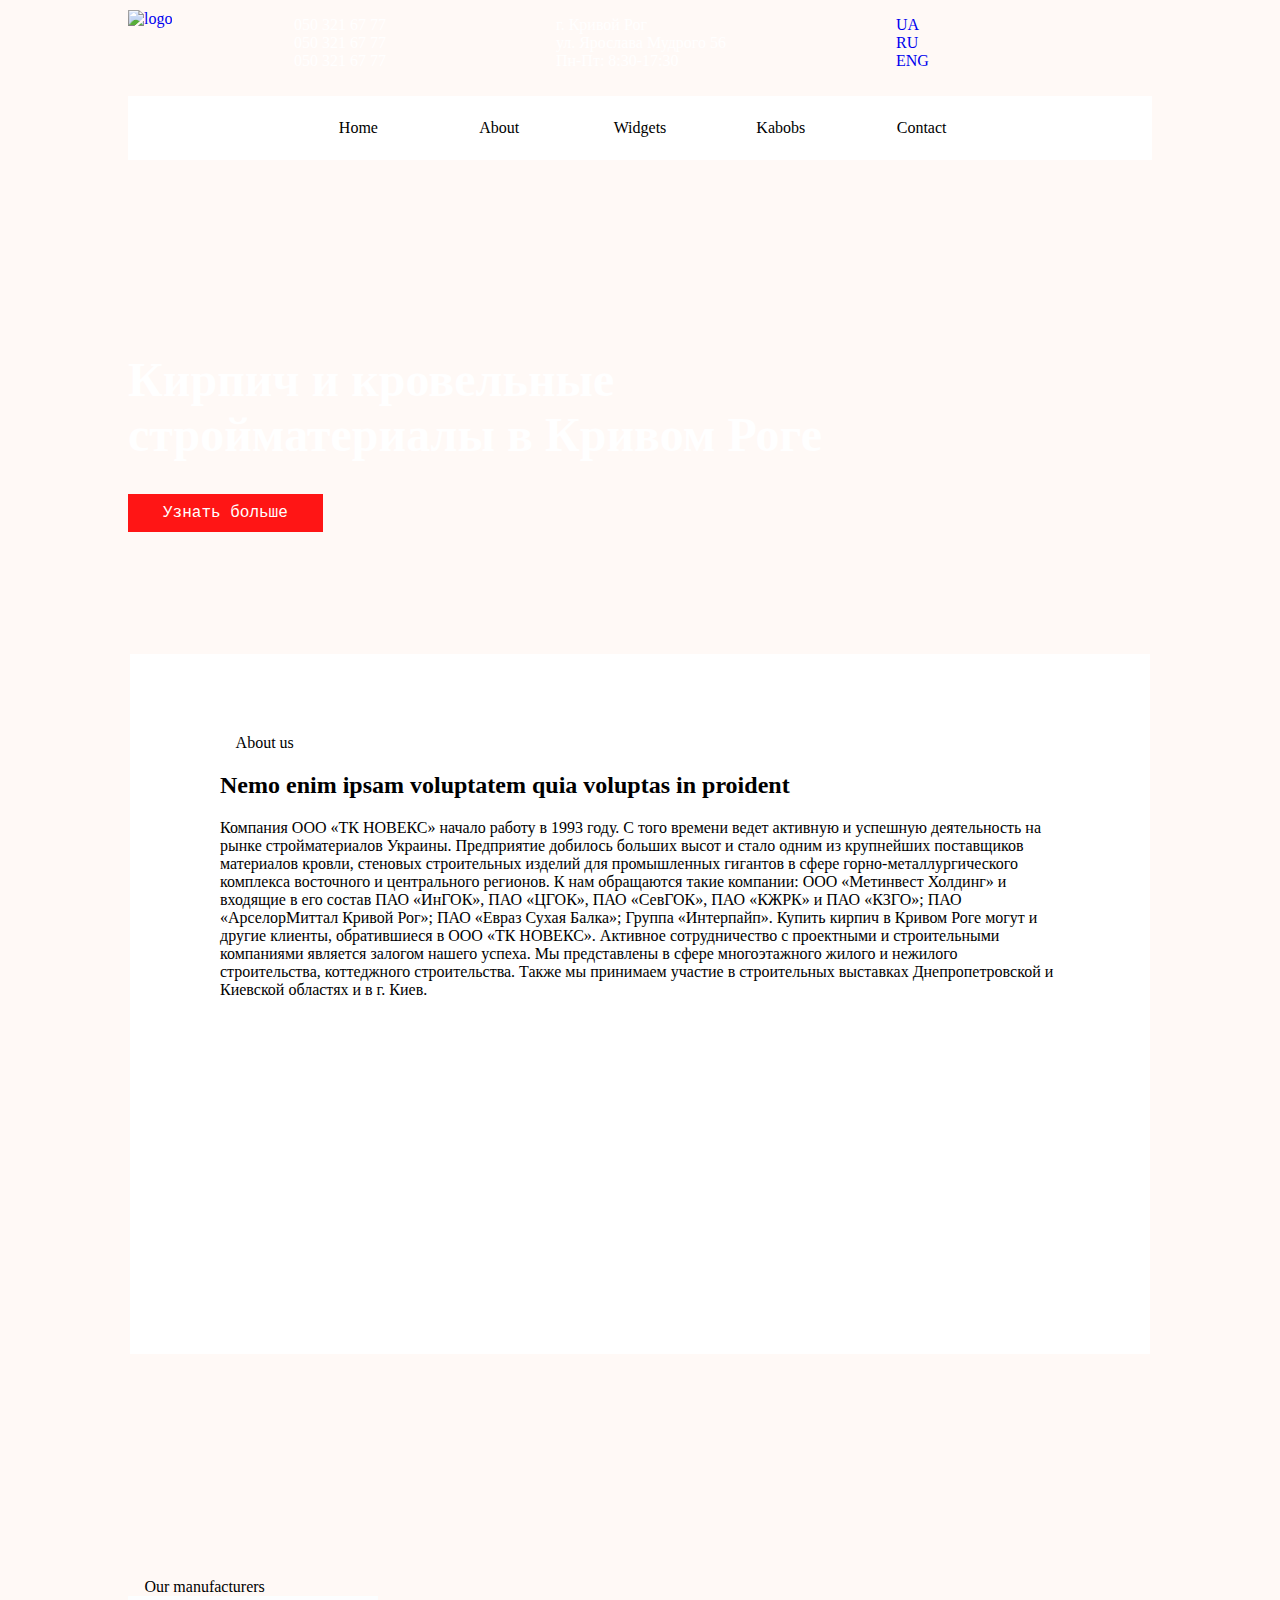
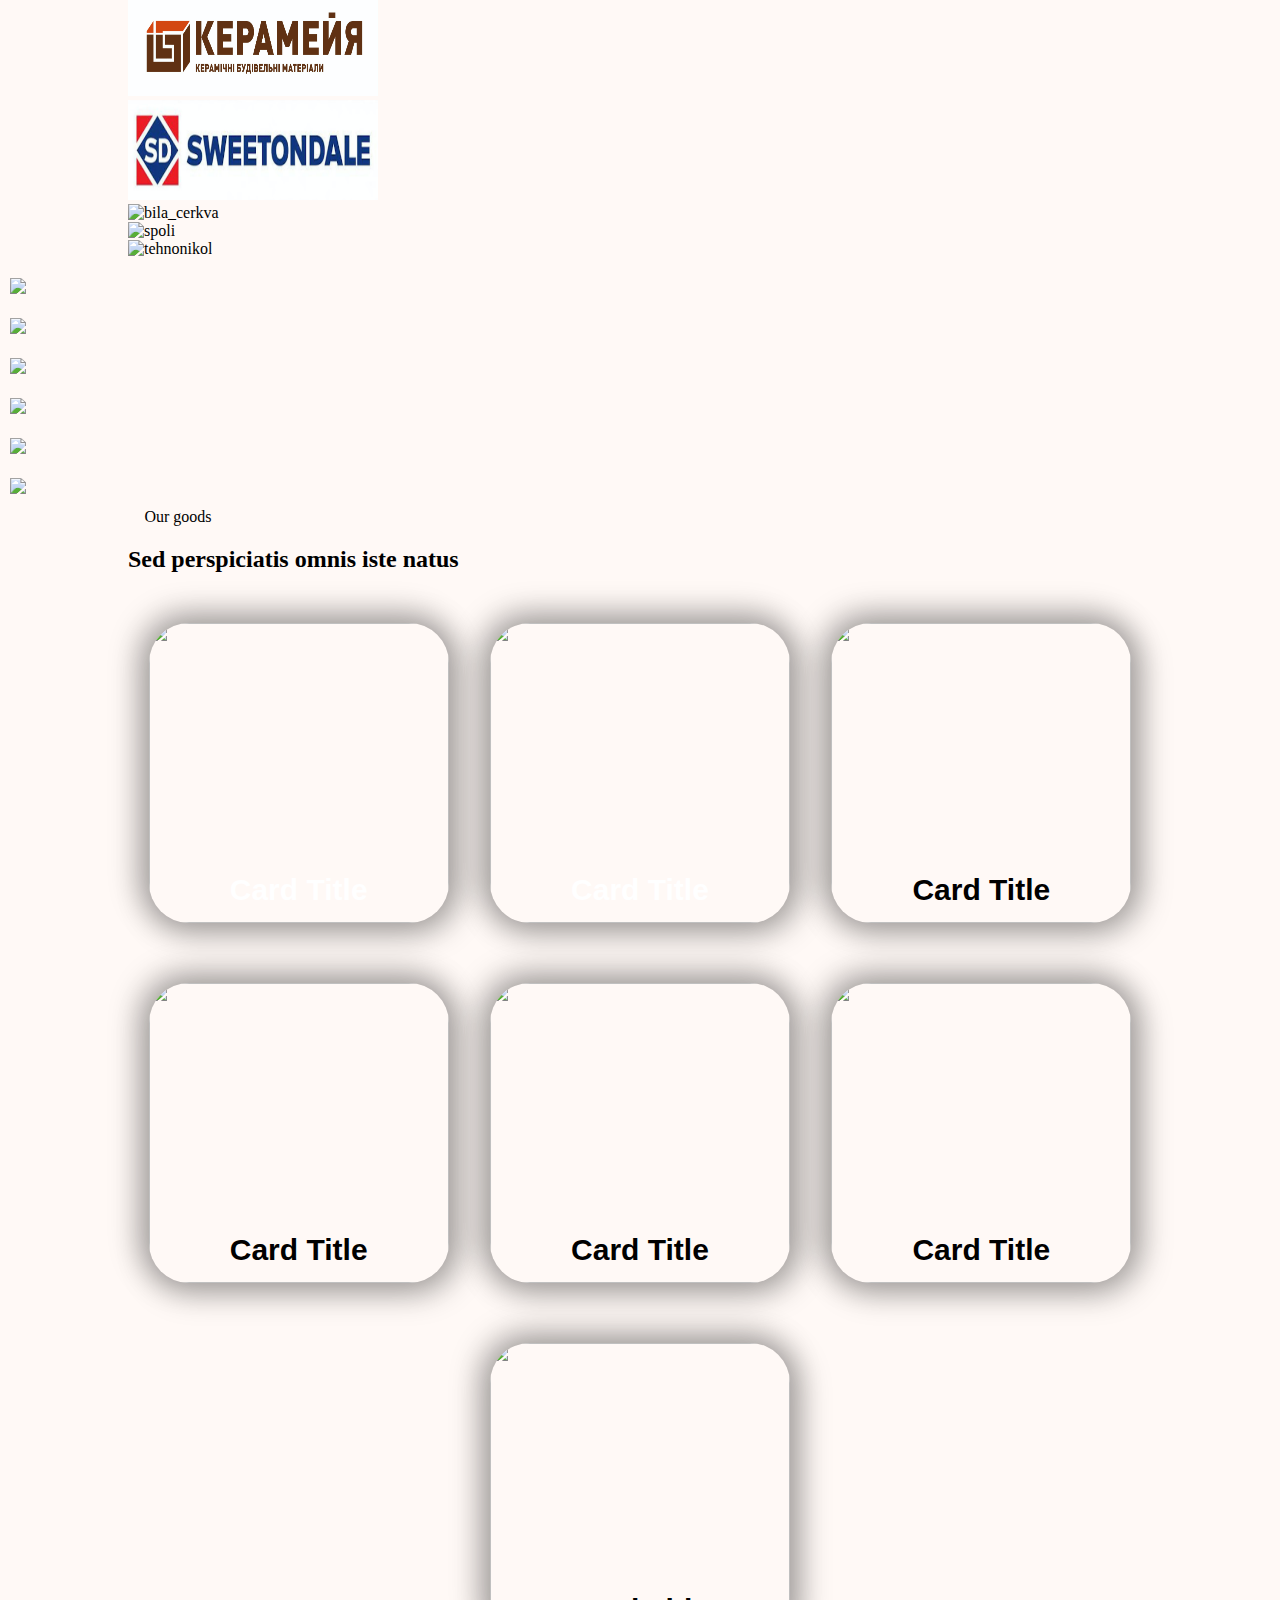
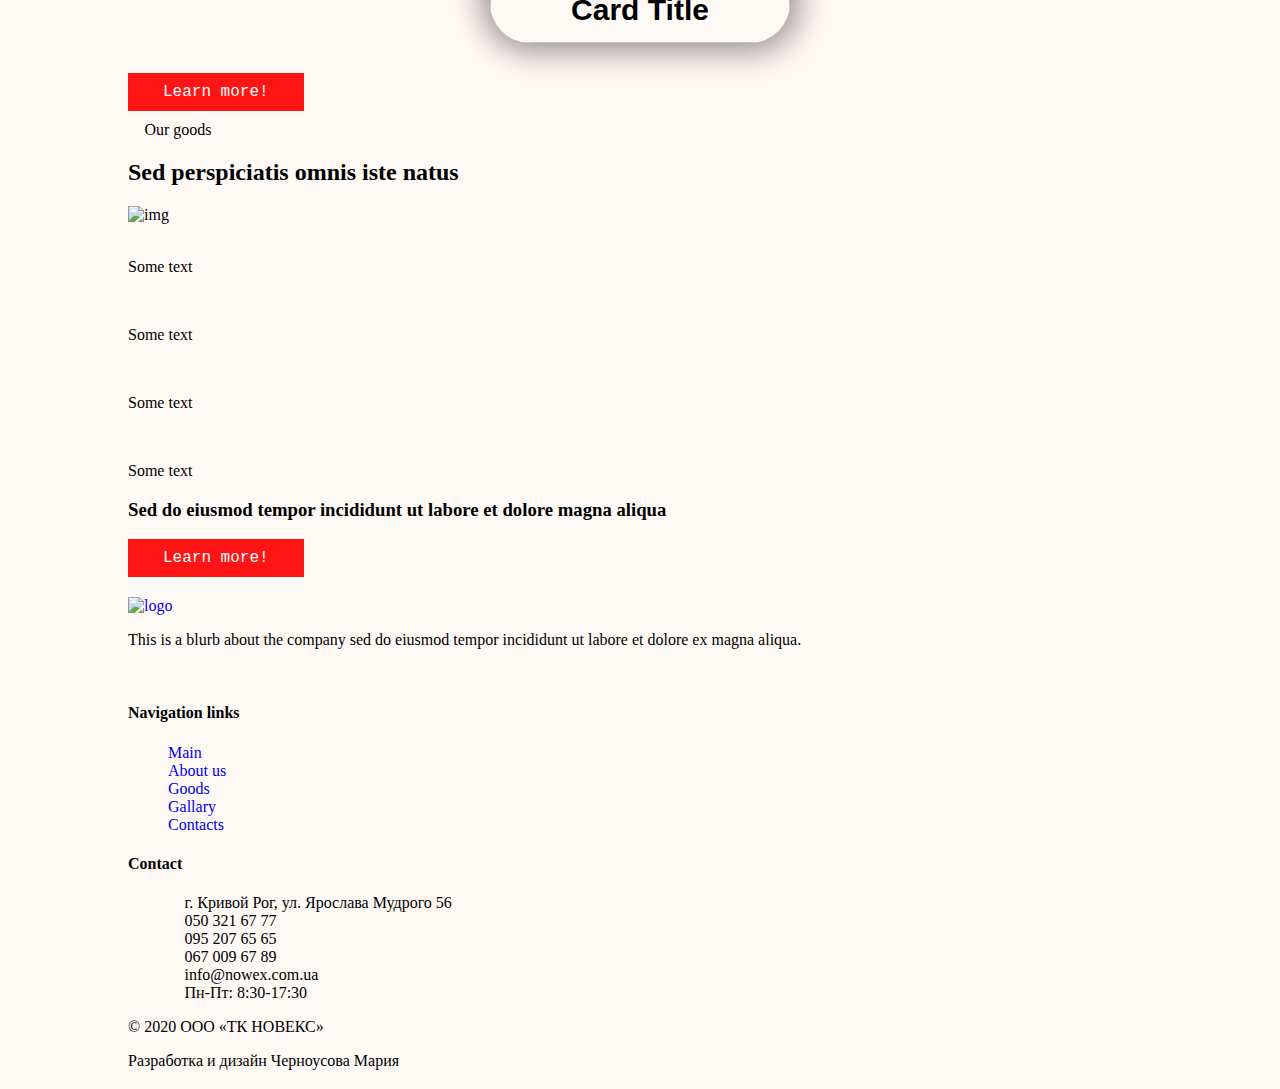
==== index.html @ 95460f2d "All main page HTML with header and about  design" ====
<!DOCTYPE html>
<html lang="ru">
<head>
    <meta charset="UTF-8">
	<meta http-equiv="content-type" content="text/html; charset=utf-8" />
	<meta name="description" content="Купить кирпич в Кривом Роге от строительной компании Новекс. Лучшая цена в городе! Собственное производство кирпича, доставка.☎ (0564)74-03-52, (050)-321-67-77." />
    <meta name="viewport" content="width=device-width, initial-scale=1">
    <link rel="stylesheet" href="./css/styles.css">
    <link rel="stylesheet" type="text/css" href="https://cdnjs.cloudflare.com/ajax/libs/slick-carousel/1.8.1/slick.min.css"/>
  <link rel="stylesheet" type="text/css" href="https://cdnjs.cloudflare.com/ajax/libs/slick-carousel/1.8.1/slick-theme.min.css"/>
    <link rel="stylesheet" href="./css/font-awesome.min.css">
    <title>Кирпич Кривой Рог | Купить кирпич | Новекс</title>

    <link rel="icon" type="image/png" href="favicon.png">
<!-- Google Tag Manager -->
<script>(function(w,d,s,l,i){w[l]=w[l]||[];w[l].push({'gtm.start':
    new Date().getTime(),event:'gtm.js'});var f=d.getElementsByTagName(s)[0],
    j=d.createElement(s),dl=l!='dataLayer'?'&l='+l:'';j.async=true;j.src=
    'https://www.googletagmanager.com/gtm.js?id='+i+dl;f.parentNode.insertBefore(j,f);
    })(window,document,'script','dataLayer','GTM-T4MVM94');</script>
    <!-- End Google Tag Manager -->
</head>
<body>
    <!-- Google Tag Manager (noscript) -->
<noscript><iframe src="https://www.googletagmanager.com/ns.html?id=GTM-T4MVM94"
    height="0" width="0" style="display:none;visibility:hidden"></iframe></noscript>
    <!-- End Google Tag Manager (noscript) -->
    <!-- <header>
        <div class="container">
            <div class="row">
                <div class="col-xs-12 col-sm-4 col-md-5 col-lg-9 logo-wrap">
                    <div class="phones dropdown">
                        <button class="btn btn-secondary dropdown-toggle" type="button" id="dropdownMenuButton" data-toggle="dropdown" aria-haspopup="true" aria-expanded="false">
                            050 321 67 77
                        </button>
                        <div class="dropdown-menu" aria-labelledby="dropdownMenuButton">
                          <a class="dropdown-item" href="#">095 207 65 65</a>
                          <a class="dropdown-item" href="#">067 511 05 11</a>
                        </div>
                    </div>
                </div>
                <div class="col-xs-12 col-sm-8 col-md-7 col-lg-3 heder-right">
                    <div class="languages">
                        <a href="#">UA</a>
                        <a href="#">RU</a>
                        </ul>
                    </div>
                </div>
            </div>
        </div>
    </header>
    <nav class="navbar navbar-expand-lg navbar-light bg-light">
        <a class="navbar-brand" href="#">
            <img src="./images/logo.png" alt="logo" class="mx-5 w-50">
        </a>
        <button class="navbar-toggler" type="button" data-toggle="collapse" data-target="#navbarSupportedContent" aria-controls="navbarSupportedContent" aria-expanded="false" aria-label="Toggle navigation">
          <span class="navbar-toggler-icon"></span>
        </button>
      
        <div class="collapse navbar-collapse" id="navbarSupportedContent">
          <ul class="navbar-nav mr-auto">
            <li class="nav-item">
              <a class="nav-link" href="#">Главная</a>
            </li>
            <li class="nav-item">
              <a class="nav-link" href="#">О нас</a>
            </li>
            <li class="nav-item dropdown">
              <a class="nav-link dropdown-toggle" href="#" id="navbarDropdown" role="button" data-toggle="dropdown" aria-haspopup="true" aria-expanded="false">
                Каталог
              </a>
              <div class="dropdown-menu" aria-labelledby="navbarDropdown">
                <a class="dropdown-item" href="#">Клинкерный кирпич</a>
                <a class="dropdown-item" href="#">Лицевой кирпич</a>
                <a class="dropdown-item" href="#">Клинкерная брусчатка</a>
                <a class="dropdown-item" href="#">Кирпич керамический рядовой</a>
                <a class="dropdown-item" href="#">Керамические блоки</a>
                <a class="dropdown-item" href="#">Рубероид</a>
                <a class="dropdown-item" href="#">Гидроизоляционные материалы</a>
              </div>
            </li>
            <li class="nav-item">
              <a class="nav-link" href="#">Галерея</a>
            </li>
            <li class="nav-item">
                <a class="nav-link" href="#">Контакты</a>
              </li>
          </ul>
          <form class="form-inline my-2 my-lg-0">
            <input class="form-control mr-sm-2 rounded-pill" type="search" placeholder="Search" aria-label="Search">
            <button class="btn btn-outline-success my-2 my-sm-0 rounded-pill" type="submit">Search</button>
          </form>
        </div>
      </nav>
    <section class="slider">
        <div id="carouselExampleCaptions" class="carousel slide" data-ride="carousel">
            <ol class="carousel-indicators">
              <li data-target="#carouselExampleCaptions" data-slide-to="0" class="active"></li>
              <li data-target="#carouselExampleCaptions" data-slide-to="1"></li>
              <li data-target="#carouselExampleCaptions" data-slide-to="2"></li>
            </ol>
            <div class="carousel-inner">
              <div class="carousel-item active">
                <img src="./images/banerr.jpg" class="d-block w-100" alt="...">
                <div class="carousel-caption d-none d-md-block">
                  <h5>First slide label</h5>
                  <p>Nulla vitae elit libero, a pharetra augue mollis interdum.</p>
                </div>
              </div>
              <div class="carousel-item">
                <img src="./images/banerr.jpg" class="d-block w-100" alt="...">
                <div class="carousel-caption d-none d-md-block">
                  <h5>Second slide label</h5>
                  <p>Lorem ipsum dolor sit amet, consectetur adipiscing elit.</p>
                </div>
              </div>
              <div class="carousel-item">
                <img src="./images/banerr.jpg" class="d-block w-100" alt="...">
                <div class="carousel-caption d-none d-md-block">
                  <h5>Third slide label</h5>
                  <p>Praesent commodo cursus magna, vel scelerisque nisl consectetur.</p>
                </div>
              </div>
            </div>
            <a class="carousel-control-prev" href="#carouselExampleCaptions" role="button" data-slide="prev">
              <span class="carousel-control-prev-icon" aria-hidden="true"></span>
              <span class="sr-only">Previous</span>
            </a>
            <a class="carousel-control-next" href="#carouselExampleCaptions" role="button" data-slide="next">
              <span class="carousel-control-next-icon" aria-hidden="true"></span>
              <span class="sr-only">Next</span>
            </a>
          </div>
    </section>
    <section class="goods container">
        <div class="row">
            <div class="col-sm-3 col-xs-4">
                <a href="#">

                </a>
            </div>
            <div class="col-sm-2">
                <img src="./images/goods_bruschatka.png" alt="bruschatka">
            </div>
            <div class="col-sm-2">
                <img src="./images/goods_bruschatka.png" alt="bruschatka">
            </div>
            <div class="col-sm-2">
                <img src="./images/goods_bruschatka.png" alt="bruschatka">
            </div>
        </div>
    </section>
    <section class="info"></section>
    <section class="manufacturers"></section>
    <section class="gallery"></section>
    <section class="video"></section>
    <section class="diploms"></section>
    <footer></footer> -->
    <header>
        <div class="header-content">
            <div class="logo">
                <a href="#">
                    <img src="./images/logo.png" alt="logo">
                </a>
            </div>
            <div class="phones">
                <ul>
                    <li>
                        <i class="fa fa-phone" aria-hidden="true"></i>
                            050 321 67 77
                    </li>
                    <li>
                        <i class="fa fa-phone"></i>
                            050 321 67 77
                    </li>
                    <li>
                        <i class="fa fa-phone"></i>
                            050 321 67 77
                    </li>
                </ul>
            </div>
            <div class="adress">
                <ul>
                    <li>
                        г. Кривой Рог
                    </li>
                    <li>
                        ул. Ярослава Мудрого 56
                    </li>
                    <li>
                        Пн-Пт: 8:30-17:30
                    </li>
                </ul>
            </div>
            <div class="language">
                <ul>
                    <li>
                        <a href="#">UA</a>
                    </li>
                    <li>
                        <a href="#">RU</a>
                    </li>
                    <li>
                        <a href="#">ENG</a>
                    </li>
                </ul>
            </div>
        </div>
        <nav class="menu">
            <ol>
                <li class="menu-item"><a href="#0">Home</a></li>
                <li class="menu-item"><a href="#0">About</a></li>
                <li class="menu-item">
                    <a href="#0">Widgets</a>
                        <ol class="sub-menu">
                          <li class="menu-item"><a href="#0">Big Widgets</a></li>
                          <li class="menu-item"><a href="#0">Bigger Widgets</a></li>
                          <li class="menu-item"><a href="#0">Huge Widgets</a></li>
                        </ol>
                </li>
                <li class="menu-item">
                    <a href="#0">Kabobs</a>
                    <ol class="sub-menu">
                        <li class="menu-item"><a href="#0">Shishkabobs</a></li>
                        <li class="menu-item"><a href="#0">BBQ kabobs</a></li>
                        <li class="menu-item"><a href="#0">Summer kabobs</a></li>
                    </ol>
                </li>
                <li class="menu-item"><a href="#0">Contact</a></li>
            </ol>
        </nav>
        <div class="header-text">
            <h1>Кирпич и кровельные стройматериалы в Кривом Роге</h1>
            <button>Узнать больше</button>
        </div>         
    </header>
    <section class="about">
        <div class="about-block">
            <div class="title-block">
                <i class="fa fa-tag"></i>
                <span>About us</span>
            </div>
            <h2>Nemo enim ipsam voluptatem quia voluptas in proident</h2>
            <p>
                Компания ООО «ТК НОВЕКС» начало работу в 1993 году. С того времени ведет активную и успешную деятельность на рынке стройматериалов Украины. Предприятие добилось больших высот и стало одним из крупнейших поставщиков материалов кровли, стеновых строительных изделий для промышленных гигантов в сфере горно-металлургического комплекса восточного и центрального регионов. К нам обращаются такие компании:

                ООО «Метинвест Холдинг» и входящие в его состав ПАО «ИнГОК», ПАО «ЦГОК», ПАО «СевГОК», ПАО «КЖРК» и ПАО «КЗГО»;
                ПАО «АрселорМиттал Кривой Рог»;
                ПАО «Евраз Сухая Балка»;
                Группа «Интерпайп».
                Купить кирпич в Кривом Роге могут и другие клиенты, обратившиеся в ООО «ТК НОВЕКС». Активное сотрудничество с проектными и строительными компаниями является залогом нашего успеха. Мы представлены в сфере многоэтажного жилого и нежилого строительства, коттеджного строительства. Также мы принимаем участие в строительных выставках Днепропетровской и Киевской областях и в г. Киев.
            </p>
            <iframe width="660" height="415" src="https://www.youtube.com/embed/ZZK3EFtuu78" frameborder="0" allow="accelerometer; autoplay; encrypted-media; gyroscope; picture-in-picture" allowfullscreen></iframe>        
        </div>	
        
    </section>
    <section class="manufacturers">
        <div class="title-block">
            <i class="fa fa-tag"></i>
            <span>Our manufacturers</span>
        </div>
        <!-- <div class="manufacturers-hover">
            <a href="#" class="manufacturers-hover-img">
                <img src="./images/kerameya.png" alt="kerameya">
            </a>
            <a href="#" class="manufacturers-hover-img">
                <img src="./images/sweetondale.jpg" alt="sweetondale">
            </a>
            <a href="#" class="manufacturers-hover-img">
                <img src="./images/ bila_cerkva.jpg" alt="bila_cerkva">
            </a>
            <a href="#" class="manufacturers-hover-img">
                <img src="./images/spoli.jpg" alt="spoli">
            </a>
            <a href="#" class="manufacturers-hover-img">
                <img src="./images/tehnonikol.jpg" alt="tehnonikol">
            </a>
        </div> -->
        <div class="manufacturers-block">
                <div class="manufacturers-img">
                    <img src="./images/kerameya.png" height="100" width="250" alt="kerameya" />
                </div>
                <div class="manufacturers-img">
                    <img src="./images/sweetondale.png" height="100" width="250" alt="sweetondale" />
                </div>
                <div class="manufacturers-img">
                    <img src="./images/bila_cerkva.png" height="100" width="250" alt="bila_cerkva" />
                </div>
                <div class="manufacturers-img">
                    <img src="./images/spoli.png" height="100" width="250" alt="spoli" />
                </div>
                <div class="manufacturers-img">
                    <img src="./images/tehnonikol.png" height="100" width="250" alt="tehnonikol" />
                </div>
        </div>
    </section>
    <section class="gallery">
        <div class="autoplay gallery-height">
            <div><img src="./images/gallery/Barbeque.jpg"></div>
            <div><img src="./images/gallery/Bruschatka.jpg"></div>
            <div><img src="./images/gallery/Bruschatka2.jpg"></div>
            <div><img src="./images/gallery/Bruschatka3.jpg"></div>
            <div><img src="./images/gallery/Bruschatka4.jpg"></div>
            <div><img src="./images/gallery/BruschatkaMix.jpg"></div>
          </div>
    </section>
    <section class="goods">
        <div class="title-block">
            <i class="fa fa-tag"></i>
            <span>Our goods</span>
        </div>
            <h2>Sed perspiciatis omnis iste natus</h2>
        <div class="cards-list">
            <div class="card 1">
                <div class="card_image"> <img src="./images/goods_bruschatka.png" /></div>
                <div class="card_title title-white">
                     <p>Card Title</p>
                </div>
            </div>
            
            <div class="card 2">
                <div class="card_image">
                    <img src="./images/goods_keramobloki.png" />
                </div>
                <div class="card_title title-white">
                    <p>Card Title</p>
                </div>
            </div>
            
            <div class="card 3">
                <div class="card_image">
                    <img src="./images/goods_klink.png" />
                </div>
                <div class="card_title">
                    <p>Card Title</p>
                </div>
            </div>
              
            <div class="card 4">
                <div class="card_image">
                    <img src="./images/goods_lichevoy.png" />
                </div>
                <div class="card_title title-black">
                    <p>Card Title</p>
                </div>
            </div>

            <div class="card 5">
                <div class="card_image">
                    <img src="./images/goods_ruberoid.png" />
                </div>
                <div class="card_title title-black">
                    <p>Card Title</p>
                </div>
            </div>

            <div class="card 6">
                <div class="card_image">
                    <img src="./images/goods_ryadovoy.png" />
                </div>
                <div class="card_title title-black">
                    <p>Card Title</p>
                </div>
            </div>
            
            <div class="card 7">
                <div class="card_image">
                    <img src="./images/goods_materialu.png" />
                </div>
                <div class="card_title title-black">
                    <p>Card Title</p>
                </div>
            </div>

        </div>
        <button type="submit">Learn more!</button>
    </section>
    <section class="advantages">
        <div class="title-block">
            <i class="fa fa-tag"></i>
            <span>Our goods</span>
        </div>
            <h2>Sed perspiciatis omnis iste natus</h2>
            <img src="./images/gallery/DomFlash.jpg" alt="img" class="advantages-title-img">
        <div class="advantages-block">
            <div class="advantages-card">
                <div class="advantages-img">
                    <i class="fa fa-truck"></i>
                </div>
                <div class="advantages-text">
                    <p>Some text</p>
                </div>
            </div>
            <div class="advantages-card">
                <div class="advantages-img">
                    <i class="fa fa-headphones"></i>
                </div>
                <div class="advantages-text">
                    <p>Some text</p>
                </div>
            </div>
            <div class="advantages-card">
                <div class="advantages-img">
                    <i class="fa fa-archive"></i>
                </div>
                <div class="advantages-text">
                    <p>Some text</p>
                </div>
            </div>
            <div class="advantages-card">
                <div class="advantages-img">
                    <i class="fa fa-map-o"></i>
                </div>
                <div class="advantages-text">
                    <p>Some text</p>
                </div>
            </div>
        </div>
    </section>
    <section class="box">
        <div class="box-block">
            <h3>Sed do eiusmod tempor incididunt ut labore et dolore magna aliqua</h3>
            <button>Learn more!</button>
        </div>
    </section>
    <footer>
        <div class="footer-content">
            <div class="logo">
                <a href="#">
                    <img src="./images/logo.png" alt="logo">
                </a>
            </div>
            <div class="footer-information">
                <div class="rights">
                    <p>
                        This is a blurb about the company sed do eiusmod tempor
                        incididunt ut labore et dolore ex magna aliqua. 
                    </p>
                </div>
                <div class="links">
                    <a href="#">
                        <i class="fa fa-instagram"></i>
                    </a>
                    <a href="#">
                        <i class="fa fa-facebook-official"></i>
                    </a>
                    <a href="#">
                        <i class="fa fa-youtube-square"></i>
                    </a>
                </div>
                <div class="navigation">
                    <h4>Navigation links</h4>
                    <ul>
                        <li>
                            <a href="#">Main</a>
                        </li>
                        <li>
                            <a href="#">About us</a>
                        </li>
                        <li>
                            <a href="#">Goods</a>
                        </li>
                        <li>
                            <a href="#">Gallary</a>
                        </li>
                        <li>
                            <a href="#">Contacts</a>
                        </li>
                    </ul>
                </div>
                <div class="contact">
                    <h4>Contact</h4>
                    <ul>
                        <li>
                            <i class="fa fa-map-marker"></i>
                            г. Кривой Рог, ул. Ярослава Мудрого 56
                        </li>
                        <li>
                            <i class="fa fa-phone"></i>
                            050 321 67 77
                        </li>
                        <li>
                            <i class="fa fa-phone"></i>
                            095 207 65 65
                        </li>
                        <li>
                            <i class="fa fa-phone"></i>
                            067 009 67 89
                        </li>
                        <li>
                            <i class="fa fa-envelope"></i>
                            info@nowex.com.ua
                        </li>
                        <li>
                            <i class="fa fa-clock-o"></i>
                            Пн-Пт: 8:30-17:30
                        </li>
                    </ul>
                </div>
            </div>
        </div>
        <div class="authors">
            <div class="copyrights">
                <p>	&copy; 2020 ООО «ТК НОВЕКС»</p>
            </div>
            <div class="developer">
                <p>Разработка и дизайн <span>Черноусова Мария</span></p>
            </div>
        </div>
    </footer>
    <script src="https://cdnjs.cloudflare.com/ajax/libs/jquery/3.2.1/jquery.min.js"></script>
    <script type="text/javascript" src="https://cdnjs.cloudflare.com/ajax/libs/slick-carousel/1.8.1/slick.min.js"></script>
	<script type="text/javascript">
        $('.autoplay').slick({
  slidesToShow: 3,
  slidesToScroll: 1,
  swipe: true,
  autoplay: true,
  autoplaySpeed: 3000,
  centerMode: true,
  variableWidth: true,
  pauseOnFocus: true,
  focusOnSelect: true,
  respondTo: 'window'
});
    </script>
</body>
</html>
---- css/styles.css ----
body{
    padding:0;
    margin: 0;
    background-color: #fff9f6;
}
li{
    list-style: none;
}
.header-content, nav, .header-text, .about-block, .manufacturers, .goods, .advantages, .box, footer{
  padding: 0 10%;
  margin-bottom: 10px;
}
/****************************************************************/
/* Header */
/****************************************************************/
header{
  background-image: url(../images/banerr.jpg);
  background-size: cover;
}
header .header-content{
  display: flex;
  flex-wrap: wrap;
}
.logo{
  padding-top: 10px;
}
.logo img{
  max-width: 300px;
  height: auto;
}
.phones, .adress, .language{
  padding: 0 65px;
  color: #FFF;
}
header .header-text{
  padding-bottom: 15%;
  color: #FFF;
  max-width: 1000px;
  font-size: x-large;
}
button {
  font-family: Hack, monospace;
  background: #ff1515;
  color: #ffffff;
  cursor: pointer;
  font-size: medium;
  padding: 10px 35px;
  border: 0;
  transition: all 0.5s;
  width: auto;
  position: relative;
}
button::after {
  content: "\f105";
  font-family: "FontAwesome";
  font-weight: 400;
  position: absolute;
  left: 85%;
  top: 31%;
  right: 5%;
  bottom: 0;
  opacity: 0;
}
button:hover {
  background: #ff1515;
  transition: all 0.5s;
  box-shadow: 0px 6px 15px #94580980;
  padding: 10px 45px 10px 25px;
}
button:hover::after {
  opacity: 1;
  transition: all 0.5s;
}

/****************************************************************/
/* Navigation */
/****************************************************************/
.menu {
    background: #FFF;
    height: 4rem;
    margin: 0 10%;
    margin-bottom: 15%;
  }
  .menu ol {
    list-style-type: none;
    margin: 0 auto;
    padding: 0;
  }
  .menu > ol {
    max-width: 1000px;
    padding: 0 2rem;
    display: flex;
  }
  .menu > ol > .menu-item {
    flex: 1;
    padding: 0.75rem 0;
  }
  .menu > ol > .menu-item:after {
    content: "";
    position: absolute;
    width: 4px;
    height: 4px;
    border-radius: 50%;
    bottom: 5px;
    left: calc(50% - 2px);
    background: #FECEAB;
    will-change: transform;
    transform: scale(0);
    transition: transform 0.2s ease;
  }
  .menu > ol > .menu-item:hover:after {
    transform: scale(1);
  }
  .menu-item {
    position: relative;
    line-height: 2.5rem;
    text-align: center;
  }
  .menu-item a {
    overflow: hidden;
    white-space: nowrap;
    text-overflow: ellipsis;
    display: block;
    color: #000000;
  }
  .sub-menu .menu-item {
    padding: 0.75rem 0;
    background: #FFF;
    opacity: 0;
    transform-origin: bottom;
    animation: enter 0.2s ease forwards;
  }
  .sub-menu .menu-item:nth-child(1) {
    animation-duration: 0.2s;
    animation-delay: 0s;
  }
  .sub-menu .menu-item:nth-child(2) {
    animation-duration: 0.3s;
    animation-delay: 0.1s;
  }
  .sub-menu .menu-item:nth-child(3) {
    animation-duration: 0.4s;
    animation-delay: 0.2s;
  }
  .sub-menu .menu-item:hover {
    background: #F8B195;
  }
  .sub-menu .menu-item a {
    padding: 0 0.75rem;
  }
  @media screen and (max-width: 600px) {
    .sub-menu .menu-item {
      background: #C06C84;
    }
  }
  @media screen and (max-width: 600px) {
    .menu {
      position: relative;
    }
    .menu:after {
      content: "";
      position: absolute;
      top: calc(50% - 2px);
      right: 1rem;
      width: 30px;
      height: 4px;
      background: #ccc;
      box-shadow: 0 10px #FFF, 0 -10px #FFF;
    }
    .menu > ol {
      display: none;
      background: #ccc;
      flex-direction: column;
      justify-content: center;
      height: 100vh;
      animation: fade 0.2s ease-out;
    }
    .menu > ol > .menu-item {
      flex: 0;
      opacity: 0;
      animation: enter 0.3s ease-out forwards;
    }
    .menu > ol > .menu-item:nth-child(1) {
      animation-delay: 0s;
    }
    .menu > ol > .menu-item:nth-child(2) {
      animation-delay: 0.1s;
    }
    .menu > ol > .menu-item:nth-child(3) {
      animation-delay: 0.2s;
    }
    .menu > ol > .menu-item:nth-child(4) {
      animation-delay: 0.3s;
    }
    .menu > ol > .menu-item:nth-child(5) {
      animation-delay: 0.4s;
    }
    .menu > ol > .menu-item + .menu-item {
      margin-top: 0.75rem;
    }
    .menu > ol > .menu-item:after {
      left: auto;
      right: 1rem;
      bottom: calc(50% - 2px);
    }
    .menu > ol > .menu-item:hover {
      z-index: 1;
    }
    .menu:hover > ol {
      display: flex;
    }
    .menu:hover:after {
      box-shadow: none;
    }
  }
  
  .sub-menu {
    position: absolute;
    width: 100%;
    top: 100%;
    left: 0;
    display: none;
    z-index: 1;
  }
  .menu-item:hover > .sub-menu {
    display: block;
  }
  @media screen and (max-width: 600px) {
    .sub-menu {
      width: 100vw;
      left: -2rem;
      top: 50%;
      transform: translateY(-50%);
    }
  }
  
  html, body {
    font-size: 16px;
    margin: 0;
  }
  
  * {
    box-sizing: border-box;
  }
  *:before, *:after {
    box-sizing: inherit;
  }
  
  a {
    text-decoration: none;
  }
  
  @keyframes enter {
    from {
      opacity: 0;
      transform: scaleY(0.98) translateY(10px);
    }
    to {
      opacity: 1;
      transform: none;
    }
  }
  @keyframes fade {
    from {
      opacity: 0;
    }
    to {
      opacity: 1;
    }
  }
/****************************************************************/
/* About */
/****************************************************************/
.about-block{
  width: 1020px;
  height: 700px;
  display: block;
  background-color: #ffffff;
  margin-left: auto;
  margin-right: auto;
  margin-top: -80px;
  padding: 80px 90px;
  z-index: 2;
}
.about iframe{
  z-index: 1;
  display: block;
  margin-left: auto;
  margin-right: auto;
}
.about-block p{
  padding-bottom: 3em;
}
.about{
  margin-bottom: 14em;
}
/****************************************************************/
/* Manufacturers */
/****************************************************************/

/****************************************************************/
/* Goods cards */
/****************************************************************/
.cards-list {
    z-index: 0;
    width: 100%;
    display: flex;
    justify-content: space-around;
    flex-wrap: wrap;
  }
  
  .card {
    margin: 30px auto;
    width: 300px;
    height: 300px;
    border-radius: 40px;
  box-shadow: 5px 5px 30px 7px rgba(0,0,0,0.25), -5px -5px 30px 7px rgba(0,0,0,0.22);
    cursor: pointer;
    transition: 0.4s;
  }
  
  .card .card_image {
    width: inherit;
    height: inherit;
    border-radius: 40px;
  }
  
  .card .card_image img {
    width: inherit;
    height: inherit;
    border-radius: 40px;
    object-fit: cover;
  }
  
  .card .card_title {
    text-align: center;
    border-radius: 0px 0px 40px 40px;
    font-family: sans-serif;
    font-weight: bold;
    font-size: 30px;
    margin-top: -80px;
    height: 40px;
  }
  
  .card:hover {
    transform: scale(0.9, 0.9);
    box-shadow: 5px 5px 30px 15px rgba(0,0,0,0.25), 
      -5px -5px 30px 15px rgba(0,0,0,0.22);
  }
  
  .title-white {
    color: white;
  }
  
  .title-black {
    color: black;
  }
  
  @media all and (max-width: 500px) {
    .card-list {
      /* On small screens, we are no longer using row direction but column */
      flex-direction: column;
    }
  }
/****************************************************************/
/* Gallary */
/****************************************************************/
.gallery img{
  max-height: 400px;
  padding: 10px;
}
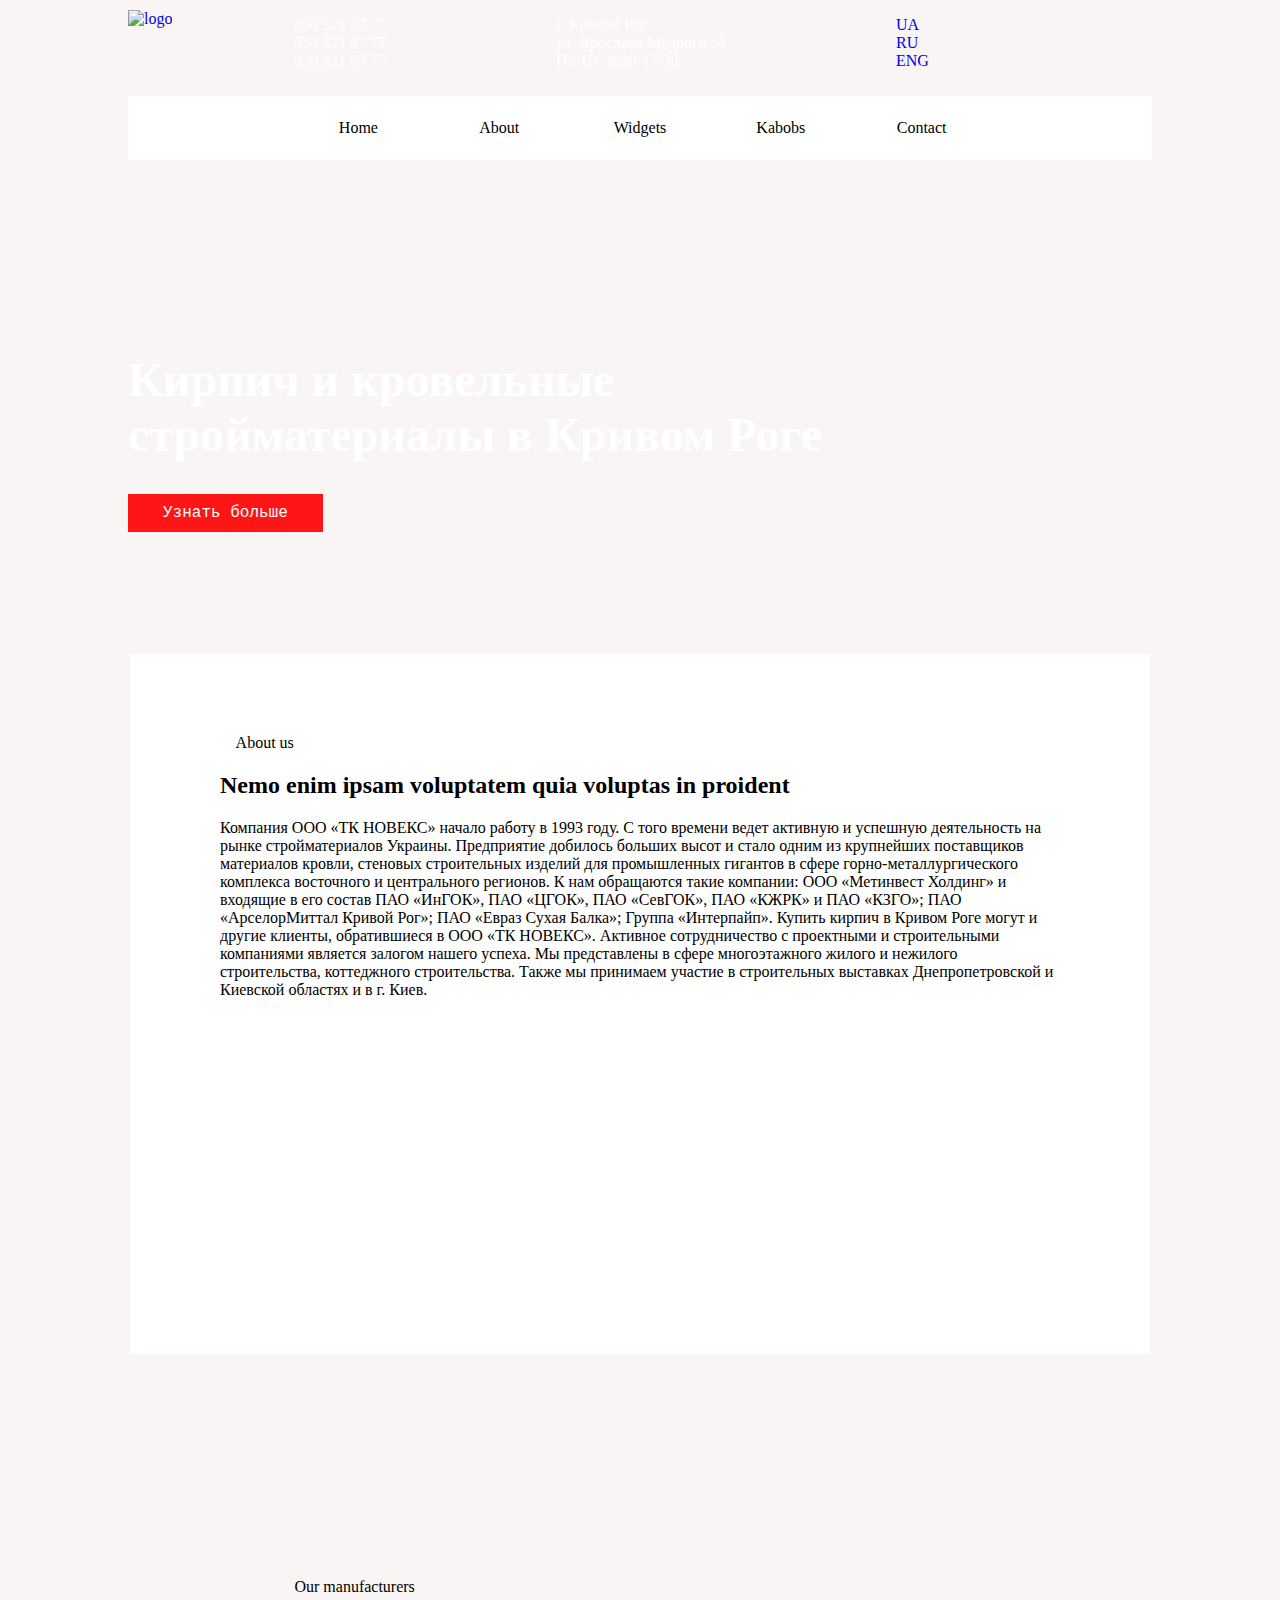
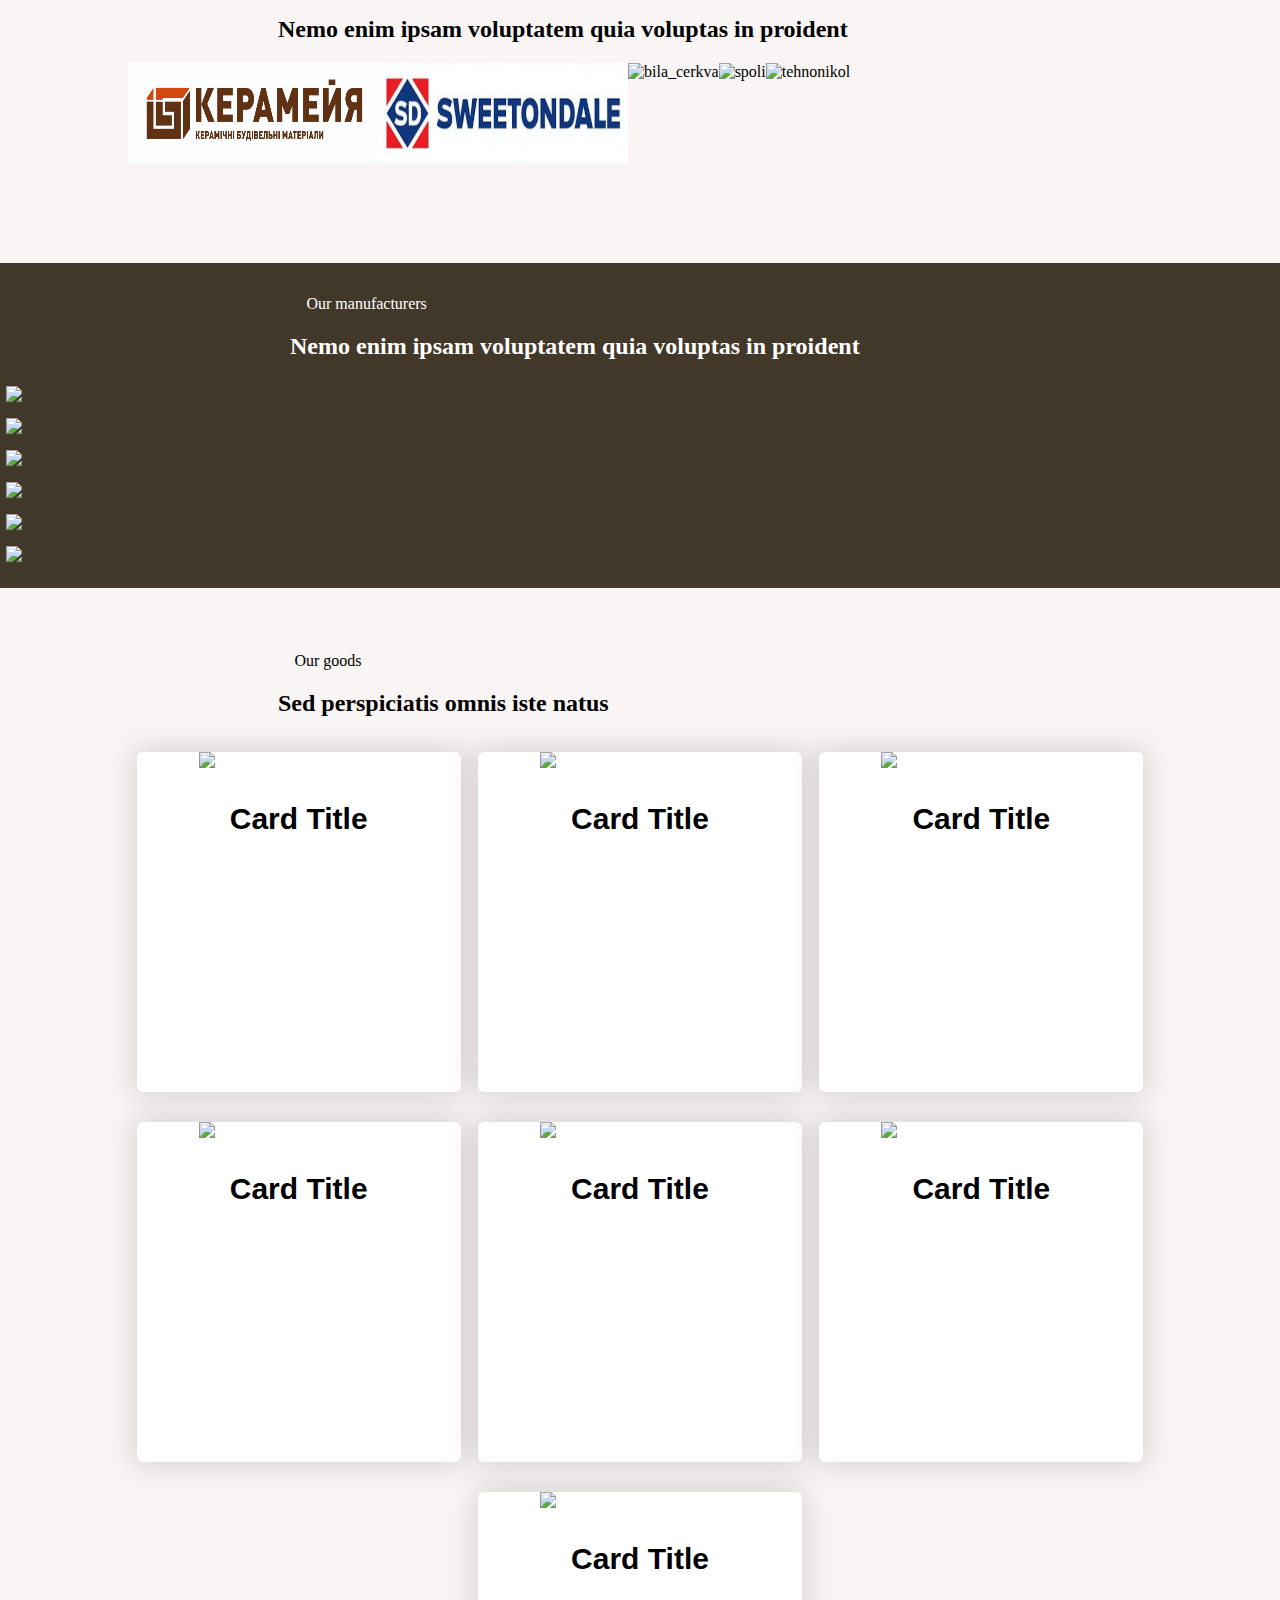
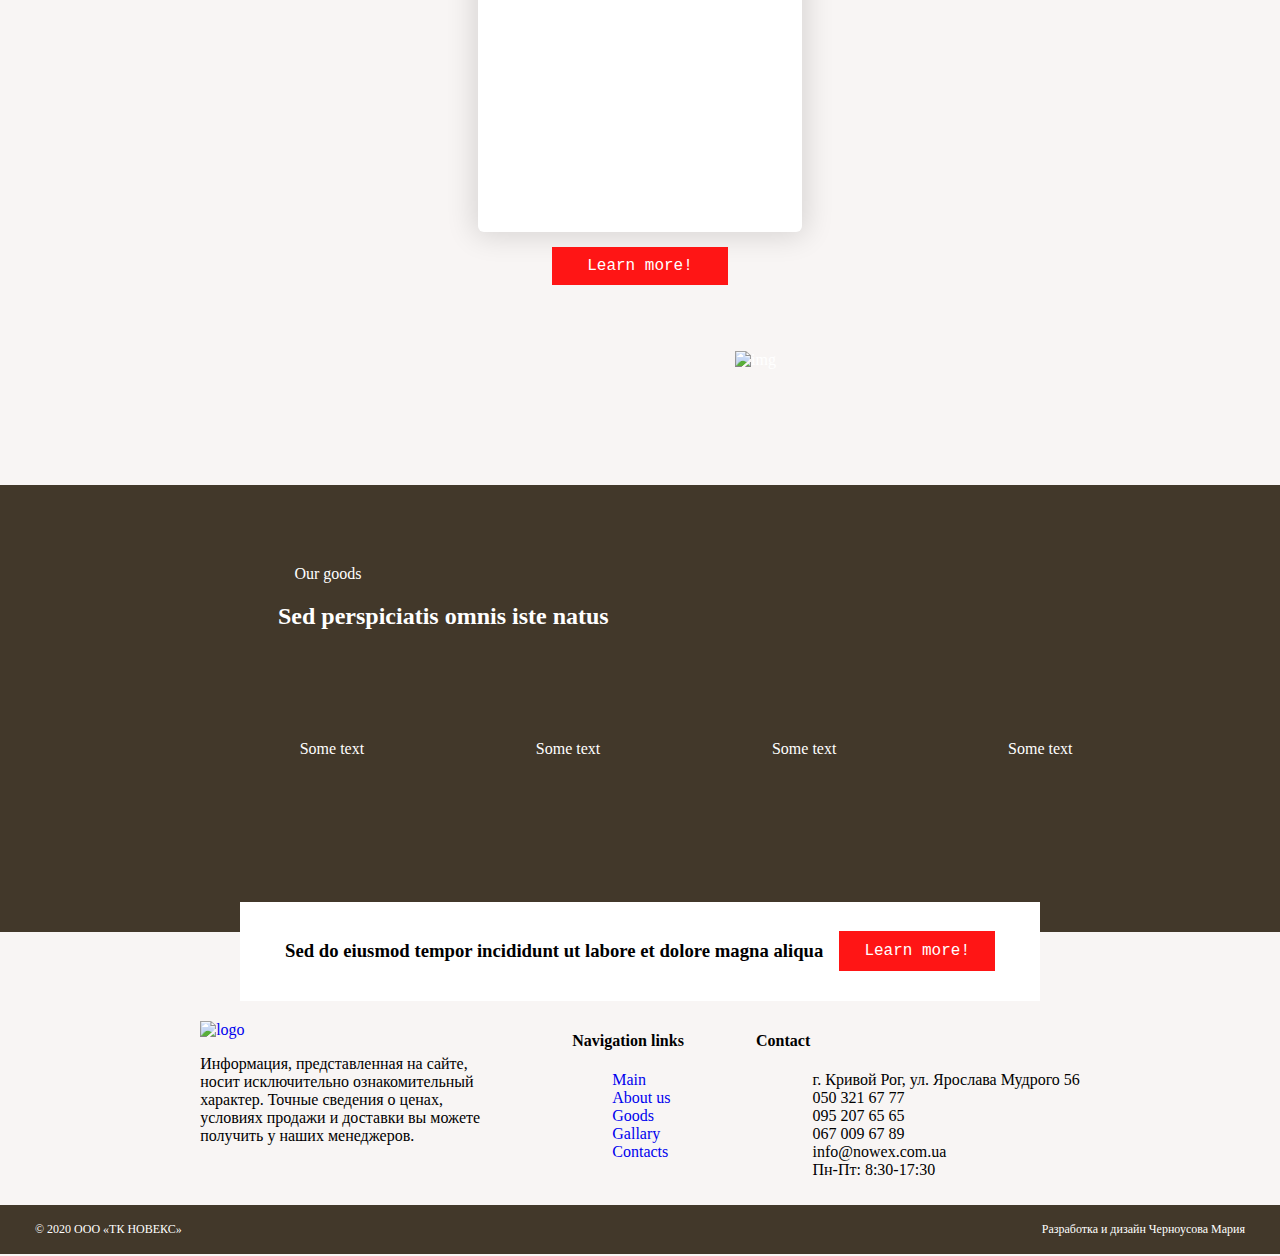
==== commit d8fa765c: "Add all page" ====
--- a/index.html
+++ b/index.html
@@ -259,6 +259,7 @@
             <i class="fa fa-tag"></i>
             <span>Our manufacturers</span>
         </div>
+        <h2>Nemo enim ipsam voluptatem quia voluptas in proident</h2>
         <!-- <div class="manufacturers-hover">
             <a href="#" class="manufacturers-hover-img">
                 <img src="./images/kerameya.png" alt="kerameya">
@@ -295,6 +296,11 @@
         </div>
     </section>
     <section class="gallery">
+        <div class="title-block">
+            <i class="fa fa-tag"></i>
+            <span>Our manufacturers</span>
+        </div>
+        <h2>Nemo enim ipsam voluptatem quia voluptas in proident</h2>
         <div class="autoplay gallery-height">
             <div><img src="./images/gallery/Barbeque.jpg"></div>
             <div><img src="./images/gallery/Bruschatka.jpg"></div>
@@ -313,7 +319,7 @@
         <div class="cards-list">
             <div class="card 1">
                 <div class="card_image"> <img src="./images/goods_bruschatka.png" /></div>
-                <div class="card_title title-white">
+                <div class="card_title">
                      <p>Card Title</p>
                 </div>
             </div>
@@ -322,7 +328,7 @@
                 <div class="card_image">
                     <img src="./images/goods_keramobloki.png" />
                 </div>
-                <div class="card_title title-white">
+                <div class="card_title">
                     <p>Card Title</p>
                 </div>
             </div>
@@ -340,7 +346,7 @@
                 <div class="card_image">
                     <img src="./images/goods_lichevoy.png" />
                 </div>
-                <div class="card_title title-black">
+                <div class="card_title">
                     <p>Card Title</p>
                 </div>
             </div>
@@ -349,7 +355,7 @@
                 <div class="card_image">
                     <img src="./images/goods_ruberoid.png" />
                 </div>
-                <div class="card_title title-black">
+                <div class="card_title">
                     <p>Card Title</p>
                 </div>
             </div>
@@ -358,7 +364,7 @@
                 <div class="card_image">
                     <img src="./images/goods_ryadovoy.png" />
                 </div>
-                <div class="card_title title-black">
+                <div class="card_title">
                     <p>Card Title</p>
                 </div>
             </div>
@@ -367,7 +373,7 @@
                 <div class="card_image">
                     <img src="./images/goods_materialu.png" />
                 </div>
-                <div class="card_title title-black">
+                <div class="card_title">
                     <p>Card Title</p>
                 </div>
             </div>
@@ -376,16 +382,20 @@
         <button type="submit">Learn more!</button>
     </section>
     <section class="advantages">
-        <div class="title-block">
-            <i class="fa fa-tag"></i>
-            <span>Our goods</span>
-        </div>
-            <h2>Sed perspiciatis omnis iste natus</h2>
+        <div class="advantages-header">
+            <div>
+                <div class="title-block">
+                    <i class="fa fa-tag"></i>
+                    <span>Our goods</span>
+                </div>
+                <h2>Sed perspiciatis omnis iste natus</h2>
+            </div>
             <img src="./images/gallery/DomFlash.jpg" alt="img" class="advantages-title-img">
+        </div>
         <div class="advantages-block">
             <div class="advantages-card">
                 <div class="advantages-img">
-                    <i class="fa fa-truck"></i>
+                    <i class="fa fa-truck fa-5x"></i>
                 </div>
                 <div class="advantages-text">
                     <p>Some text</p>
@@ -393,7 +403,7 @@
             </div>
             <div class="advantages-card">
                 <div class="advantages-img">
-                    <i class="fa fa-headphones"></i>
+                    <i class="fa fa-headphones fa-5x"></i>
                 </div>
                 <div class="advantages-text">
                     <p>Some text</p>
@@ -401,7 +411,7 @@
             </div>
             <div class="advantages-card">
                 <div class="advantages-img">
-                    <i class="fa fa-archive"></i>
+                    <i class="fa fa-archive fa-5x"></i>
                 </div>
                 <div class="advantages-text">
                     <p>Some text</p>
@@ -409,7 +419,7 @@
             </div>
             <div class="advantages-card">
                 <div class="advantages-img">
-                    <i class="fa fa-map-o"></i>
+                    <i class="fa fa-map-o fa-5x"></i>
                 </div>
                 <div class="advantages-text">
                     <p>Some text</p>
@@ -425,29 +435,32 @@
     </section>
     <footer>
         <div class="footer-content">
+            <div class="footer-information"></div>
             <div class="logo">
                 <a href="#">
                     <img src="./images/logo.png" alt="logo">
                 </a>
             </div>
-            <div class="footer-information">
+            
                 <div class="rights">
                     <p>
-                        This is a blurb about the company sed do eiusmod tempor
-                        incididunt ut labore et dolore ex magna aliqua. 
+                        Информация, представленная на сайте, носит исключительно 
+                        ознакомительный характер. Точные сведения о ценах, условиях продажи и доставки 
+                        вы можете получить у наших менеджеров.
                     </p>
                 </div>
                 <div class="links">
                     <a href="#">
-                        <i class="fa fa-instagram"></i>
+                        <i class="fa fa-instagram fa-2x"></i>
                     </a>
                     <a href="#">
-                        <i class="fa fa-facebook-official"></i>
+                        <i class="fa fa-facebook-official fa-2x"></i>
                     </a>
                     <a href="#">
-                        <i class="fa fa-youtube-square"></i>
+                        <i class="fa fa-youtube-square fa-2x"></i>
                     </a>
                 </div>
+            </div>
                 <div class="navigation">
                     <h4>Navigation links</h4>
                     <ul>
@@ -497,17 +510,16 @@
                         </li>
                     </ul>
                 </div>
-            </div>
-        </div>
-        <div class="authors">
-            <div class="copyrights">
-                <p>	&copy; 2020 ООО «ТК НОВЕКС»</p>
-            </div>
-            <div class="developer">
-                <p>Разработка и дизайн <span>Черноусова Мария</span></p>
-            </div>
-        </div>
+        </div> 
     </footer>
+    <section class="authors">
+        <div class="copyrights">
+            <p>	&copy; 2020 ООО «ТК НОВЕКС»</p>
+        </div>
+        <div class="developer">
+            <p>Разработка и дизайн <span>Черноусова Мария</span></p>
+        </div>
+    </section>
     <script src="https://cdnjs.cloudflare.com/ajax/libs/jquery/3.2.1/jquery.min.js"></script>
     <script type="text/javascript" src="https://cdnjs.cloudflare.com/ajax/libs/slick-carousel/1.8.1/slick.min.js"></script>
 	<script type="text/javascript">
--- a/css/styles.css
+++ b/css/styles.css
@@ -1,7 +1,10 @@
+*{
+  padding-right: 0;
+}
 body{
     padding:0;
     margin: 0;
-    background-color: #fff9f6;
+    background-color: #f8f5f4;
 }
 li{
     list-style: none;
@@ -10,11 +13,12 @@
   padding: 0 10%;
   margin-bottom: 10px;
 }
+
 /****************************************************************/
 /* Header */
 /****************************************************************/
 header{
-  background-image: url(../images/banerr.jpg);
+  background: url(../images/banerr.jpg) 100% 100% no-repeat;
   background-size: cover;
 }
 header .header-content{
@@ -297,7 +301,32 @@
 /****************************************************************/
 /* Manufacturers */
 /****************************************************************/
-
+.manufacturers-block{
+  display: flex;
+  flex-direction: row;
+  margin-bottom: 6em;
+}
+.manufacturers .title-block,
+.manufacturers h2{
+  padding-left: 150px;
+}
+/****************************************************************/
+/* Gallary */
+/****************************************************************/
+.gallery img{
+  max-height: 400px;
+  padding: 6px;
+}
+.gallery{
+  background-color: #42382a;
+  padding: 2em 0 1em 0;
+  margin-bottom: 4em;
+}
+.gallery .title-block,
+.gallery h2{
+  padding-left: 290px;
+  color: #FFF;
+}
 /****************************************************************/
 /* Goods cards */
 /****************************************************************/
@@ -305,55 +334,58 @@
     z-index: 0;
     width: 100%;
     display: flex;
-    justify-content: space-around;
+    justify-content: space-evenly;
     flex-wrap: wrap;
   }
   
   .card {
-    margin: 30px auto;
-    width: 300px;
-    height: 300px;
-    border-radius: 40px;
-  box-shadow: 5px 5px 30px 7px rgba(0,0,0,0.25), -5px -5px 30px 7px rgba(0,0,0,0.22);
+    margin: 15px auto;
+    width: 324px;
+    height: 340px;
+    border-radius: 6px;
+    box-shadow: 0px 0px 29px 4px rgba(0, 0, 0, 0.137);
     cursor: pointer;
     transition: 0.4s;
+    background-color: #FFF;
   }
   
   .card .card_image {
-    width: inherit;
-    height: inherit;
-    border-radius: 40px;
+    width: 200px;
+    height: auto;
+    display: block;
+    margin-left: auto;
+    margin-right: auto;
   }
   
   .card .card_image img {
     width: inherit;
     height: inherit;
-    border-radius: 40px;
     object-fit: cover;
   }
   
   .card .card_title {
     text-align: center;
-    border-radius: 0px 0px 40px 40px;
     font-family: sans-serif;
     font-weight: bold;
     font-size: 30px;
-    margin-top: -80px;
-    height: 40px;
+    color: #000000;
   }
   
   .card:hover {
-    transform: scale(0.9, 0.9);
-    box-shadow: 5px 5px 30px 15px rgba(0,0,0,0.25), 
-      -5px -5px 30px 15px rgba(0,0,0,0.22);
-  }
-  
-  .title-white {
-    color: white;
-  }
-  
-  .title-black {
-    color: black;
+    transform: scale(1.1, 1.1);
+    box-shadow: 0px 0px 29px 4px rgba(0,0,0,0.25);
+  }
+  
+  .goods .title-block,
+  .goods h2{
+    padding-left: 150px;
+  }
+
+  .goods button{
+    display: block;
+    margin-left: auto;
+    margin-right: auto;
+    margin-bottom: 200px;
   }
   
   @media all and (max-width: 500px) {
@@ -363,9 +395,80 @@
     }
   }
 /****************************************************************/
-/* Gallary */
-/****************************************************************/
-.gallery img{
-  max-height: 400px;
-  padding: 10px;
-}
+/* Advantages */
+/****************************************************************/
+/* .advantages-header{
+  display: flex;
+  flex-direction: row;
+} */
+.advantages{
+  background-color: #42382a;
+  padding-top: 5em;
+  padding-bottom: 8em;
+  color: #FFF;
+}
+.advantages .title-block,
+.advantages h2{
+  padding-left: 150px;
+}
+.advantages-header img{
+  width: 417px;
+  height: auto;
+  margin-top: -298px;
+  float: right;
+}
+.advantages-block{
+  display: flex;
+  flex-direction: row;
+  justify-content: space-evenly;
+  margin-top: 4em;
+}
+.advantages-card{
+  display: flex;
+  flex-direction: row;
+  align-items: center;
+}
+.advantages-card .advantages-img{
+  padding: 15px;
+}
+/****************************************************************/
+/* Box */
+/****************************************************************/
+.box{
+  display: block;
+  margin-left: auto;
+  margin-right: auto;
+  width: 800px;
+  padding: 20px 45px;
+  margin-top: -40px;
+  background-color: #FFF;
+}
+.box-block{
+  display: flex;
+  justify-content: space-between;
+  align-items: center;
+}
+.box-block button{
+  height: 40px;
+  padding: 10px 25px;
+}
+/****************************************************************/
+/* Footer */
+/****************************************************************/
+.authors{
+  background-color: #42382a;
+  color: #FFF;
+  padding: 5px 35px;
+  display: flex;
+  flex-direction: row;
+  justify-content: space-between;
+  font-size: 12px;
+}
+footer{
+  display: flex;
+  flex-direction: row;
+  justify-content: space-evenly;
+}
+.rights{
+  width: 300px;
+}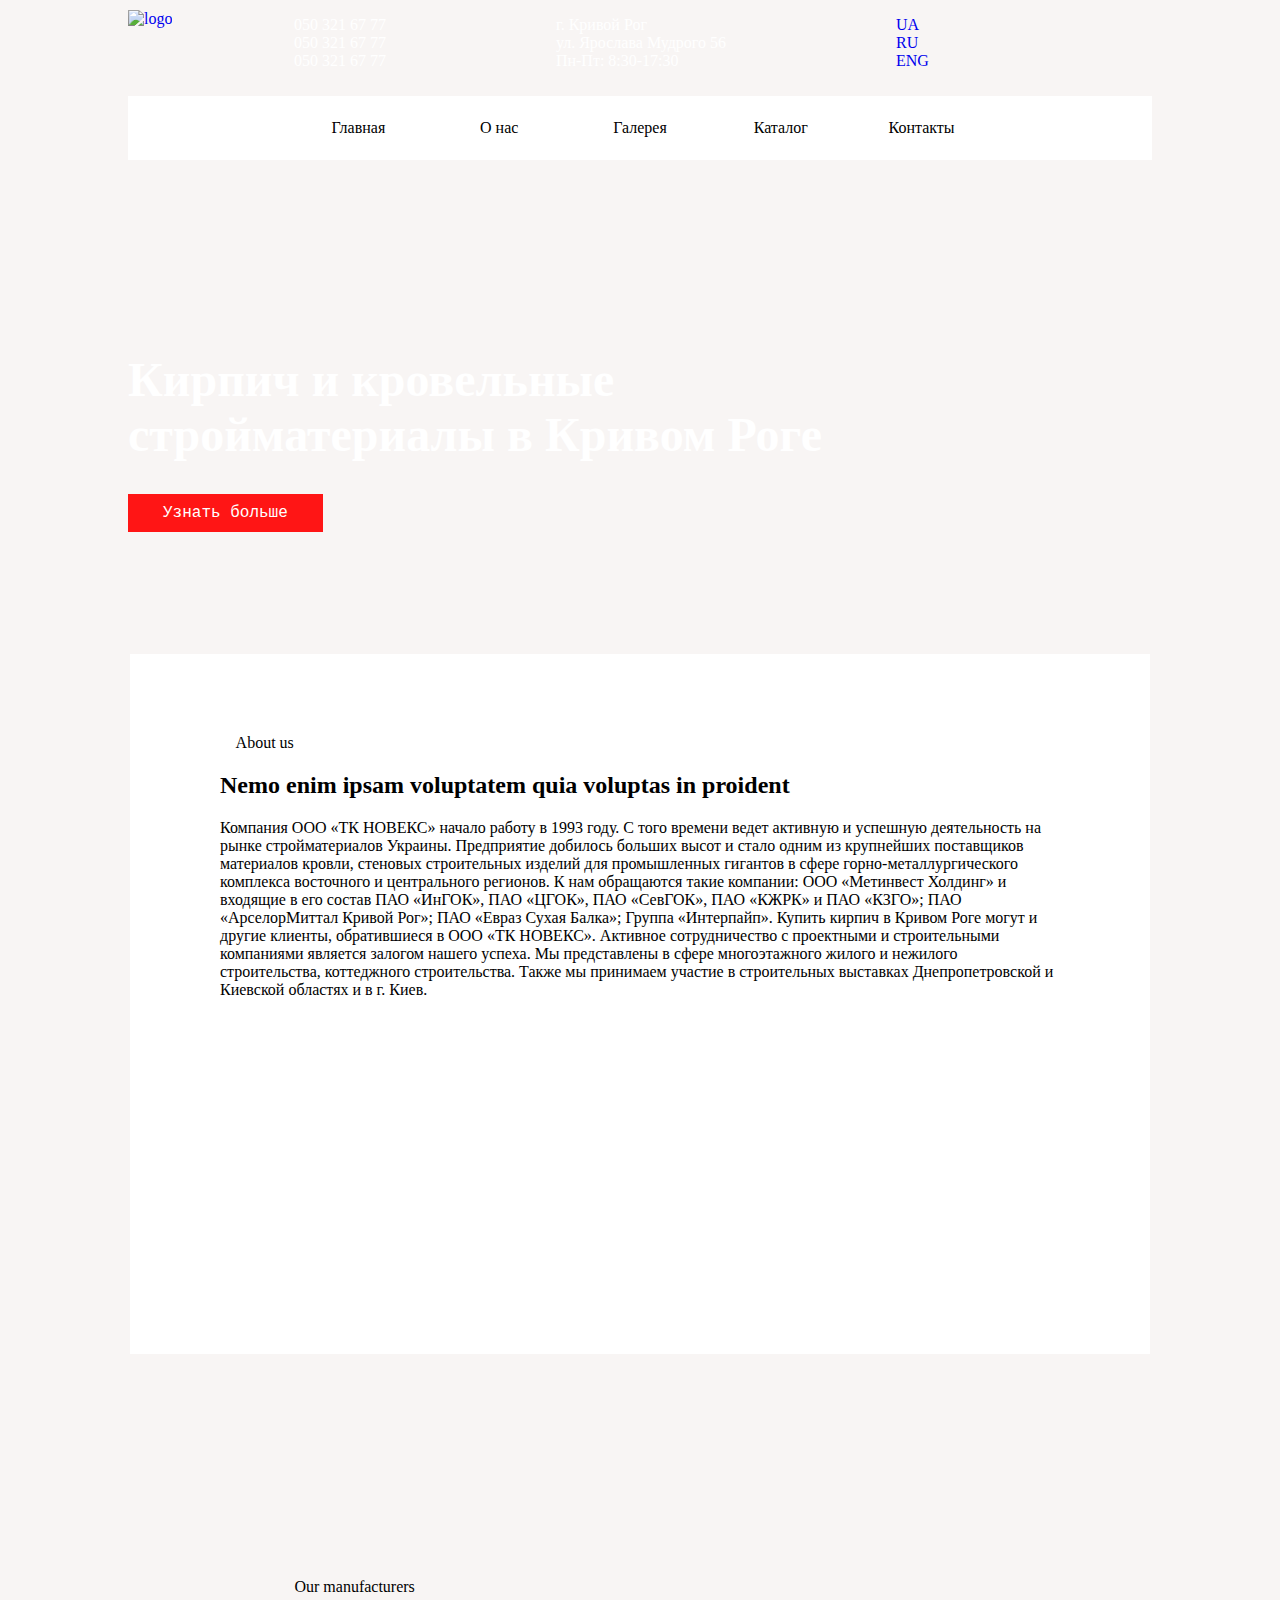
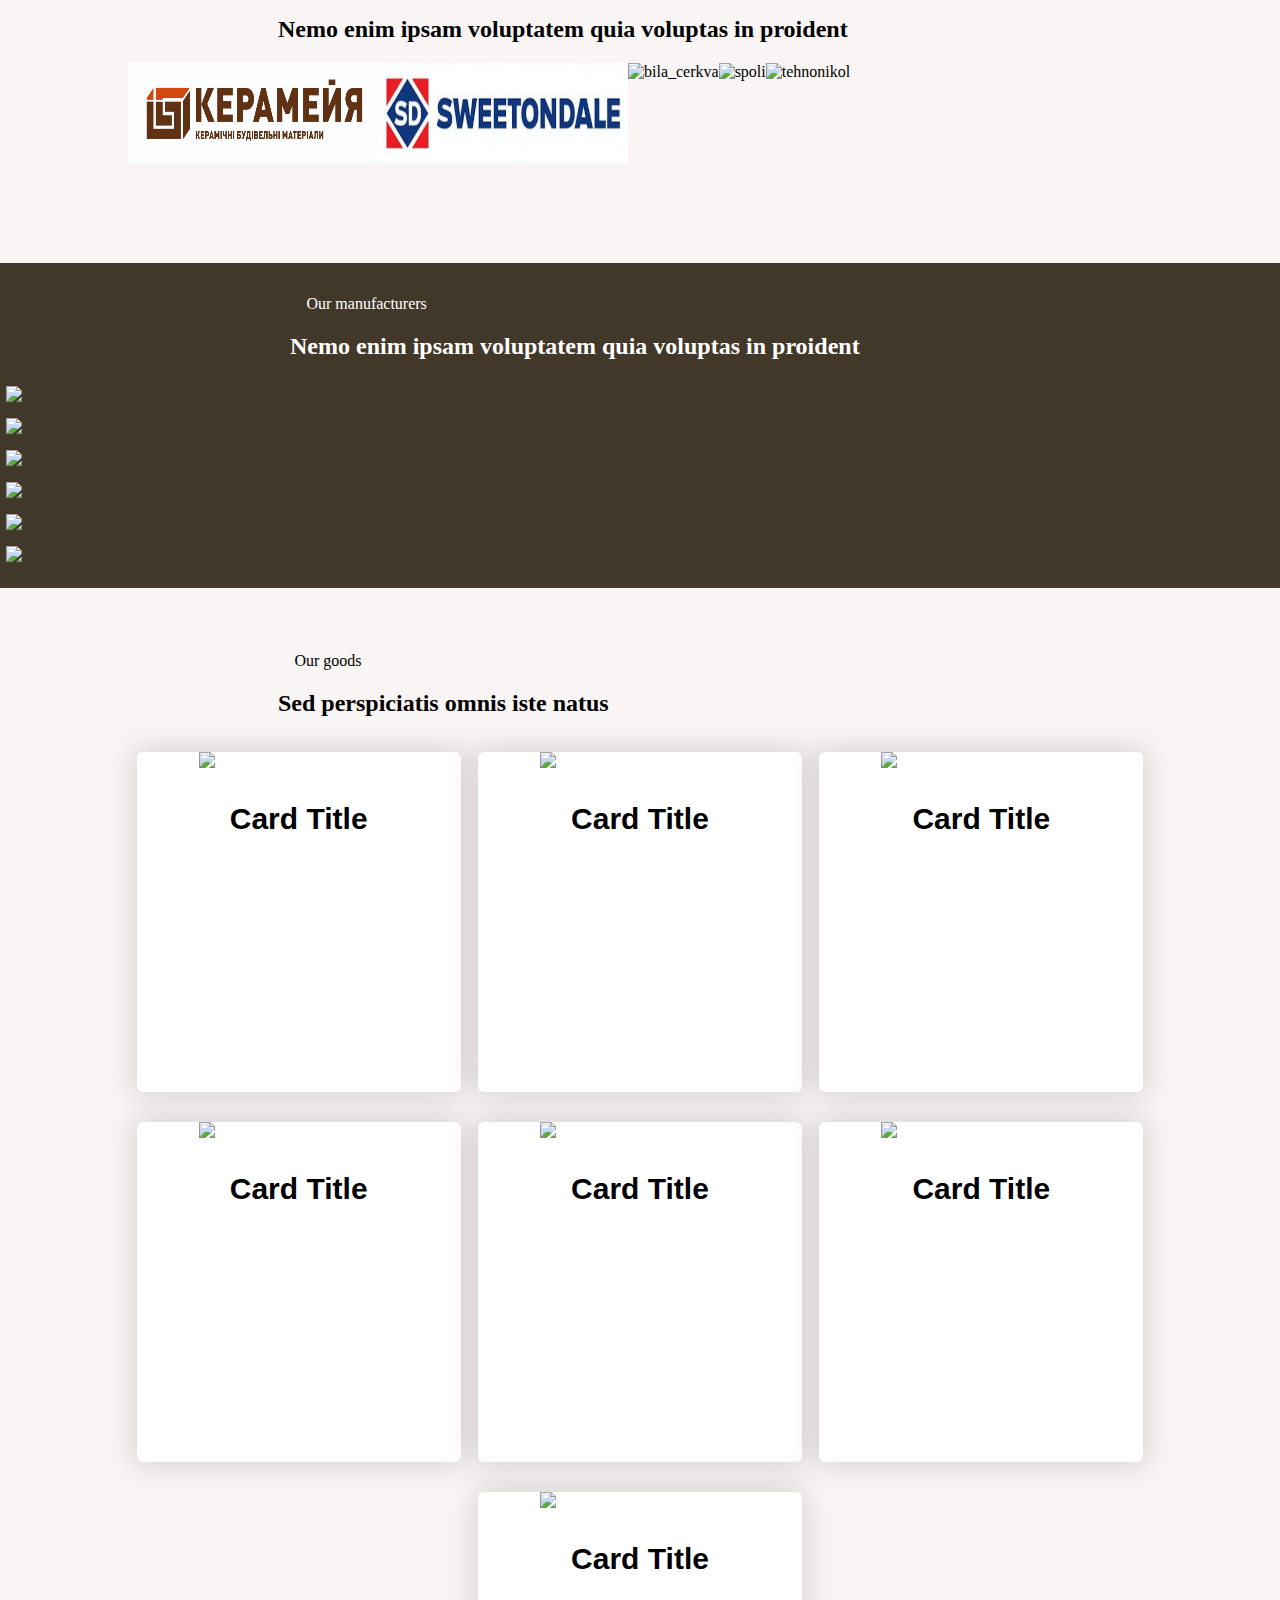
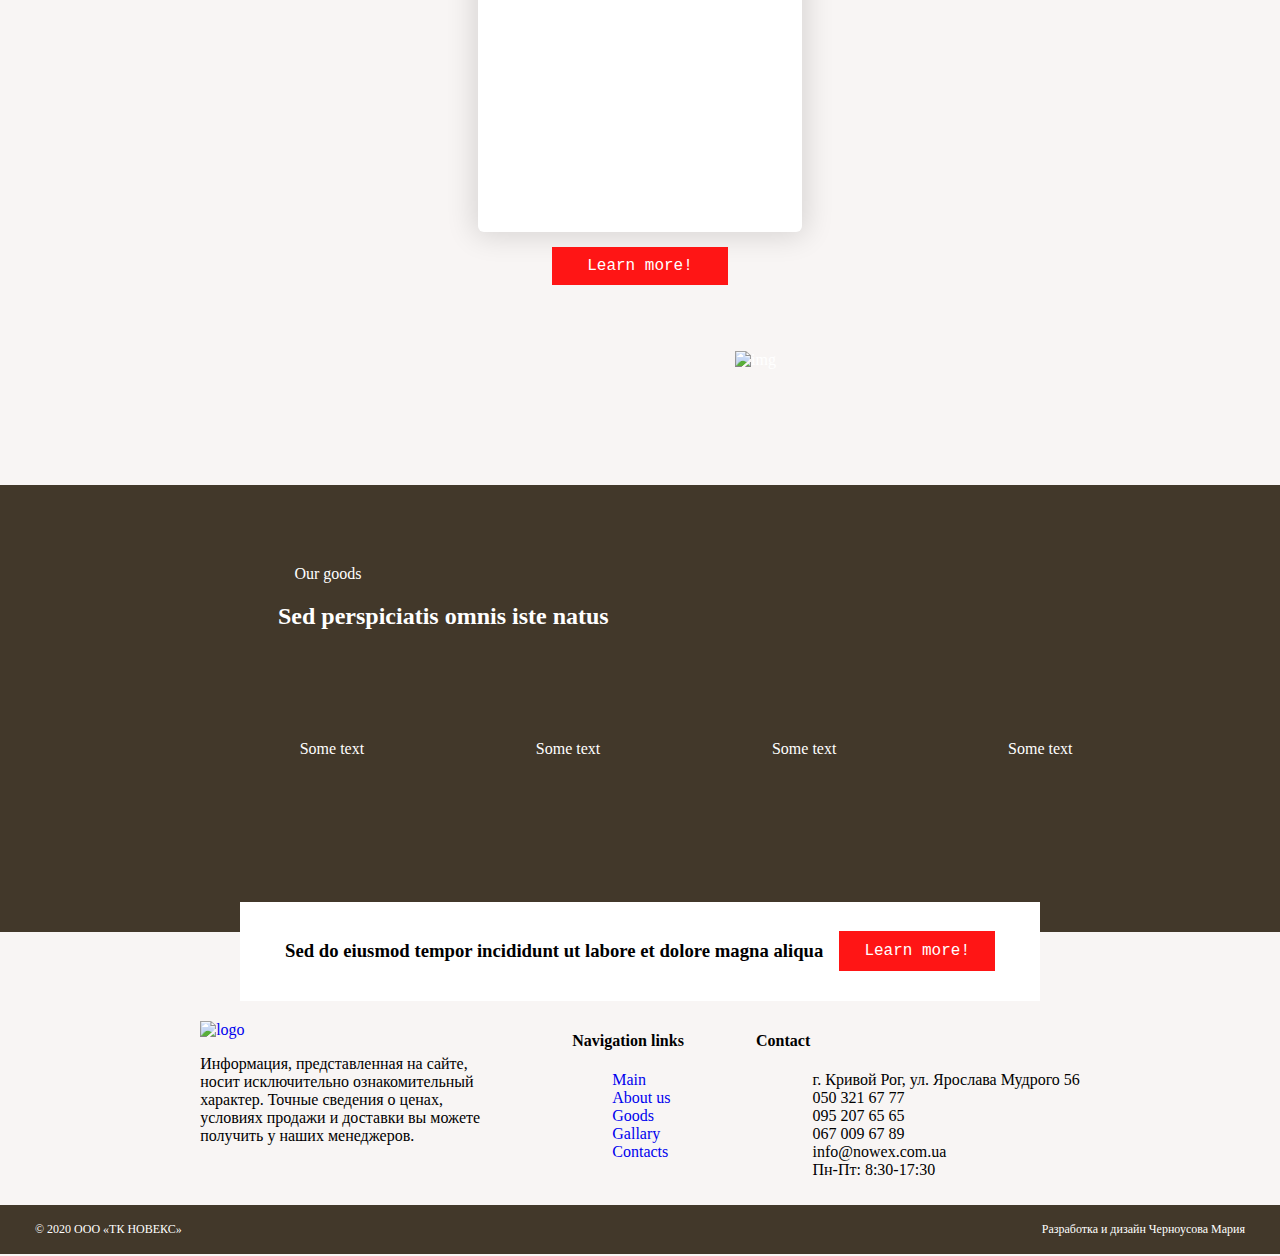
==== commit 3577b1fb: "Add new urls" ====
--- a/index.html
+++ b/index.html
@@ -208,25 +208,29 @@
         </div>
         <nav class="menu">
             <ol>
-                <li class="menu-item"><a href="#0">Home</a></li>
-                <li class="menu-item"><a href="#0">About</a></li>
+                <li class="menu-item"><a href="./index.html">Главная</a></li>
+                <li class="menu-item"><a href="#0">О нас</a></li>
                 <li class="menu-item">
-                    <a href="#0">Widgets</a>
+                    <a href="#0">Галерея</a>
                         <ol class="sub-menu">
-                          <li class="menu-item"><a href="#0">Big Widgets</a></li>
-                          <li class="menu-item"><a href="#0">Bigger Widgets</a></li>
-                          <li class="menu-item"><a href="#0">Huge Widgets</a></li>
+                          <li class="menu-item"><a href="#0">Фото обьктов</a></li>
+                          <li class="menu-item"><a href="#0">Сертификаты</a></li>
+                          <li class="menu-item"><a href="#0">Образцы продукции</a></li>
                         </ol>
                 </li>
                 <li class="menu-item">
-                    <a href="#0">Kabobs</a>
+                    <a href="#0">Каталог</a>
                     <ol class="sub-menu">
-                        <li class="menu-item"><a href="#0">Shishkabobs</a></li>
-                        <li class="menu-item"><a href="#0">BBQ kabobs</a></li>
-                        <li class="menu-item"><a href="#0">Summer kabobs</a></li>
+                        <li class="menu-item"><a href="#0">Клинкерный кирпич</a></li>
+                        <li class="menu-item"><a href="#0">Лицевой кирпич</a></li>
+                        <li class="menu-item"><a href="#0">Клинкерная брусчатка</a></li>
+                        <li class="menu-item"><a href="#0">Кирпич керамический</a></li>
+                        <li class="menu-item"><a href="#0">Поризованные керамические блоки</a></li>
+                        <li class="menu-item"><a href="#0">Рубероид</a></li>
+                        <li class="menu-item"><a href="#0">Гидроизоляционные материалы</a></li>
                     </ol>
                 </li>
-                <li class="menu-item"><a href="#0">Contact</a></li>
+                <li class="menu-item"><a href="./contacts.html">Контакты</a></li>
             </ol>
         </nav>
         <div class="header-text">
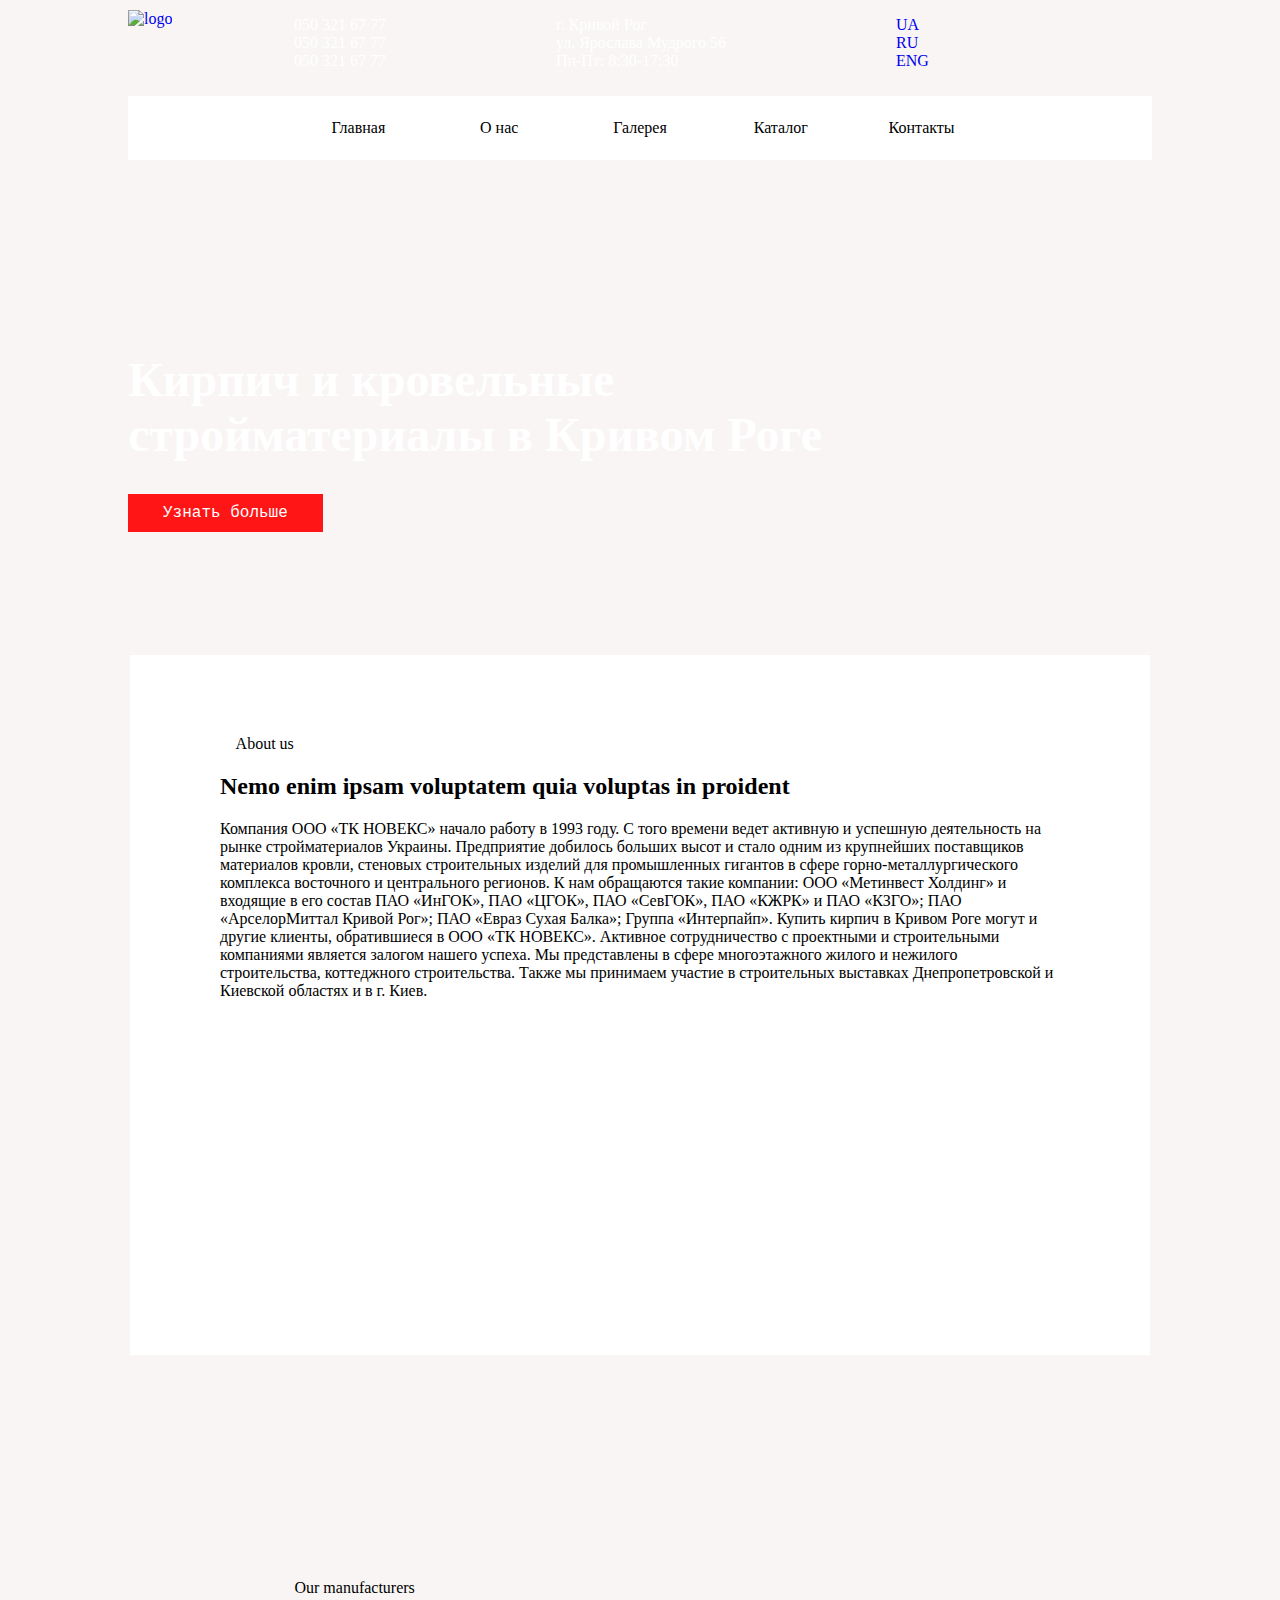
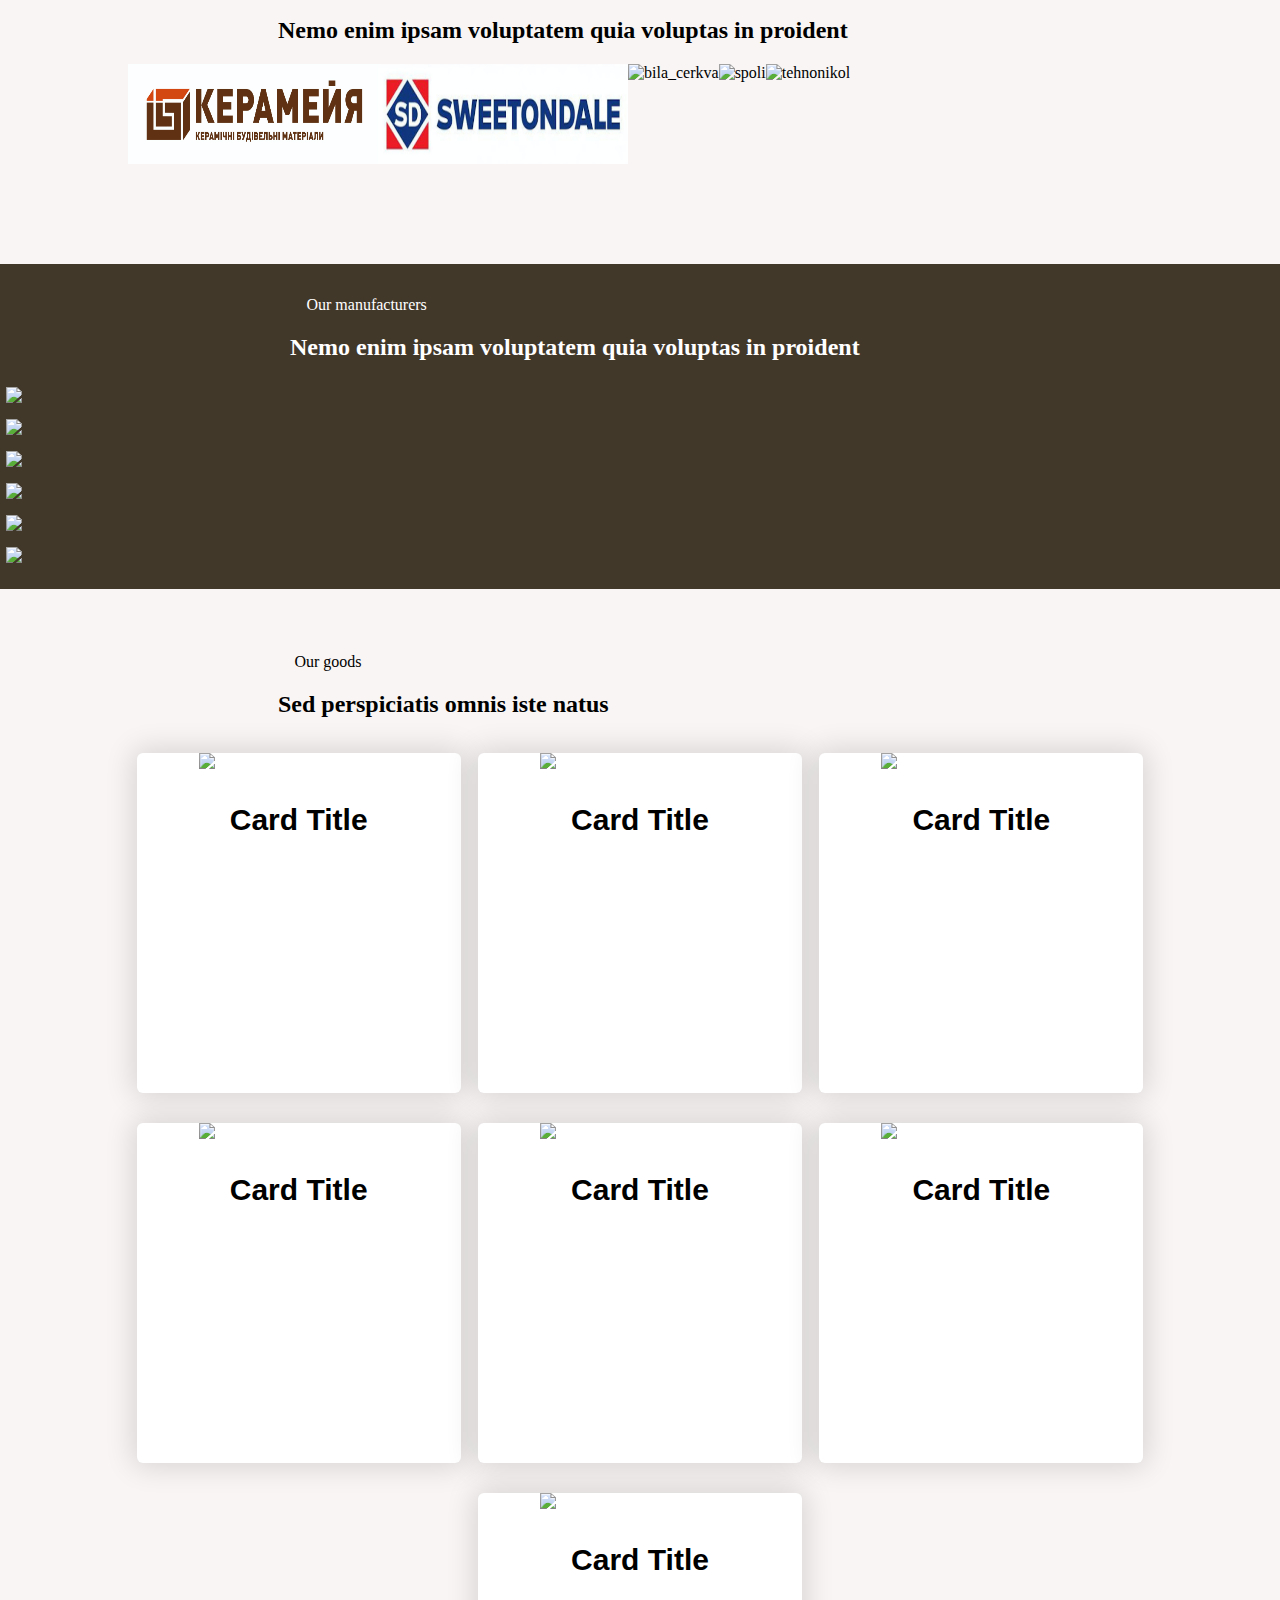
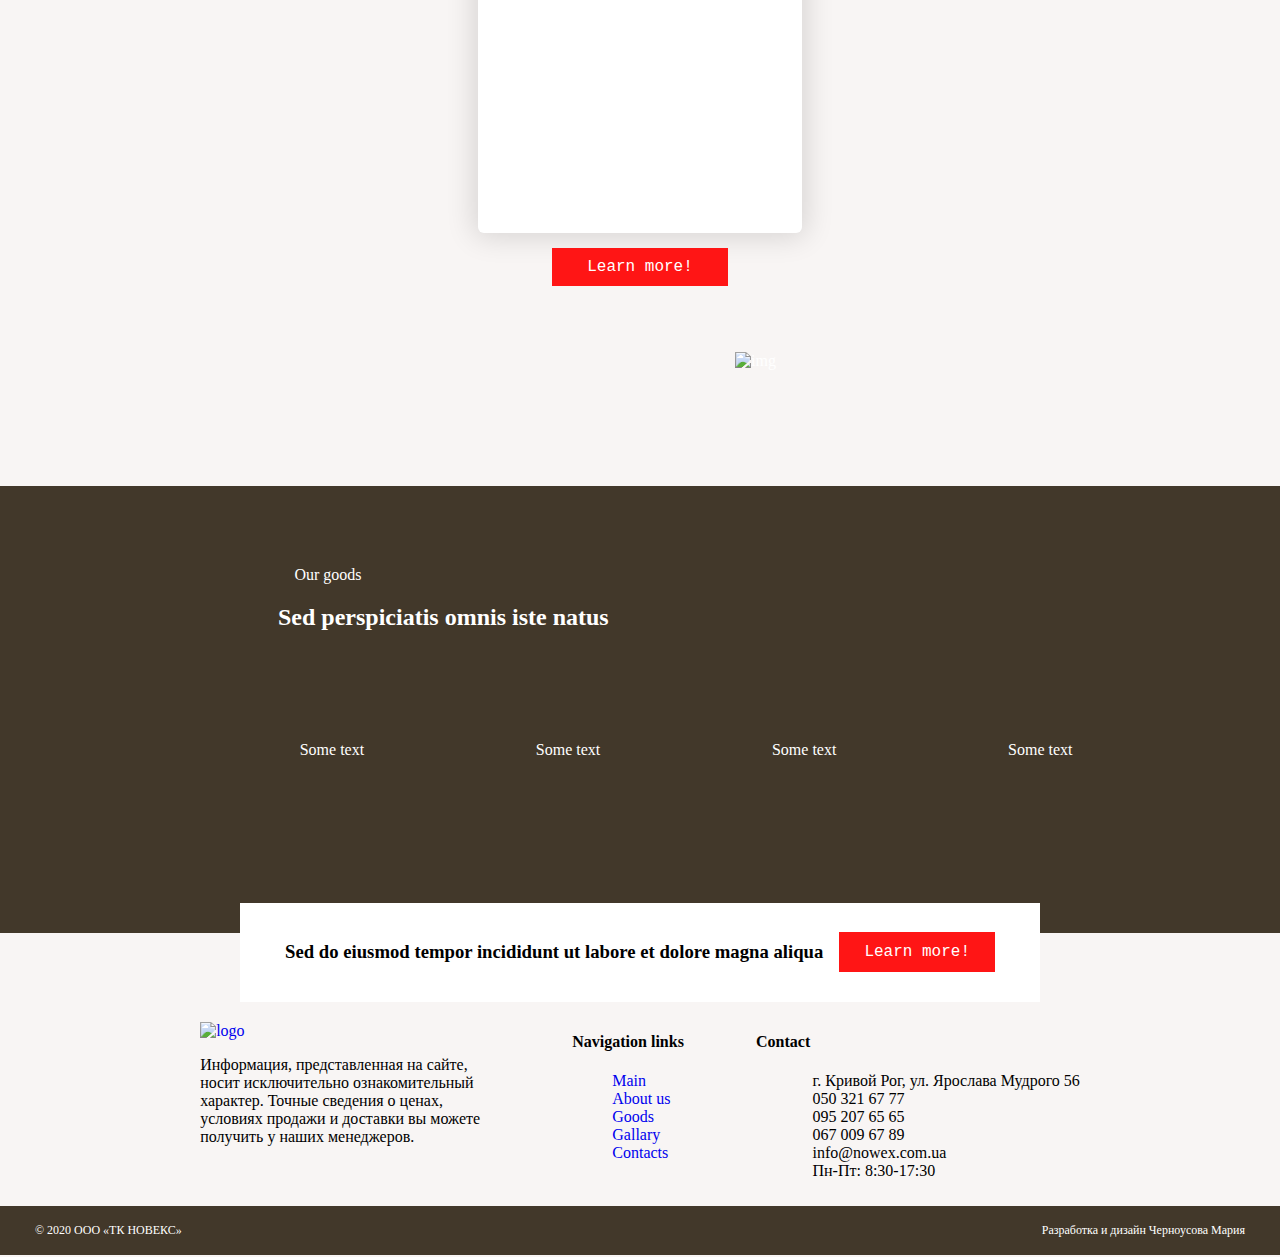
==== commit cb333d25: "Add about, catalog, gallery pages" ====
--- a/index.html
+++ b/index.html
@@ -159,7 +159,7 @@
     <header>
         <div class="header-content">
             <div class="logo">
-                <a href="#">
+                <a href="index.html">
                     <img src="./images/logo.png" alt="logo">
                 </a>
             </div>
@@ -208,18 +208,11 @@
         </div>
         <nav class="menu">
             <ol>
-                <li class="menu-item"><a href="./index.html">Главная</a></li>
-                <li class="menu-item"><a href="#0">О нас</a></li>
+                <li class="menu-item"><a href="index.html">Главная</a></li>
+                <li class="menu-item"><a href="about.html">О нас</a></li>
+                <li class="menu-item"><a href="gallery.html">Галерея</a></li>
                 <li class="menu-item">
-                    <a href="#0">Галерея</a>
-                        <ol class="sub-menu">
-                          <li class="menu-item"><a href="#0">Фото обьктов</a></li>
-                          <li class="menu-item"><a href="#0">Сертификаты</a></li>
-                          <li class="menu-item"><a href="#0">Образцы продукции</a></li>
-                        </ol>
-                </li>
-                <li class="menu-item">
-                    <a href="#0">Каталог</a>
+                    <a href="catalog.html">Каталог</a>
                     <ol class="sub-menu">
                         <li class="menu-item"><a href="#0">Клинкерный кирпич</a></li>
                         <li class="menu-item"><a href="#0">Лицевой кирпич</a></li>
@@ -230,7 +223,7 @@
                         <li class="menu-item"><a href="#0">Гидроизоляционные материалы</a></li>
                     </ol>
                 </li>
-                <li class="menu-item"><a href="./contacts.html">Контакты</a></li>
+                <li class="menu-item"><a href="contacts.html">Контакты</a></li>
             </ol>
         </nav>
         <div class="header-text">
@@ -306,7 +299,7 @@
         </div>
         <h2>Nemo enim ipsam voluptatem quia voluptas in proident</h2>
         <div class="autoplay gallery-height">
-            <div><img src="./images/gallery/Barbeque.jpg"></div>
+            <div><img src="./images/gallery/DomDumar.jpg"></div>
             <div><img src="./images/gallery/Bruschatka.jpg"></div>
             <div><img src="./images/gallery/Bruschatka2.jpg"></div>
             <div><img src="./images/gallery/Bruschatka3.jpg"></div>
--- a/css/styles.css
+++ b/css/styles.css
@@ -1,6 +1,3 @@
-*{
-  padding-right: 0;
-}
 body{
     padding:0;
     margin: 0;
@@ -20,6 +17,7 @@
 header{
   background: url(../images/banerr.jpg) 100% 100% no-repeat;
   background-size: cover;
+  padding-bottom: 1px;
 }
 header .header-content{
   display: flex;
@@ -41,6 +39,7 @@
   color: #FFF;
   max-width: 1000px;
   font-size: x-large;
+  margin-top: 15%;
 }
 button {
   font-family: Hack, monospace;
@@ -83,7 +82,7 @@
     background: #FFF;
     height: 4rem;
     margin: 0 10%;
-    margin-bottom: 15%;
+    margin-bottom: 2%;
   }
   .menu ol {
     list-style-type: none;
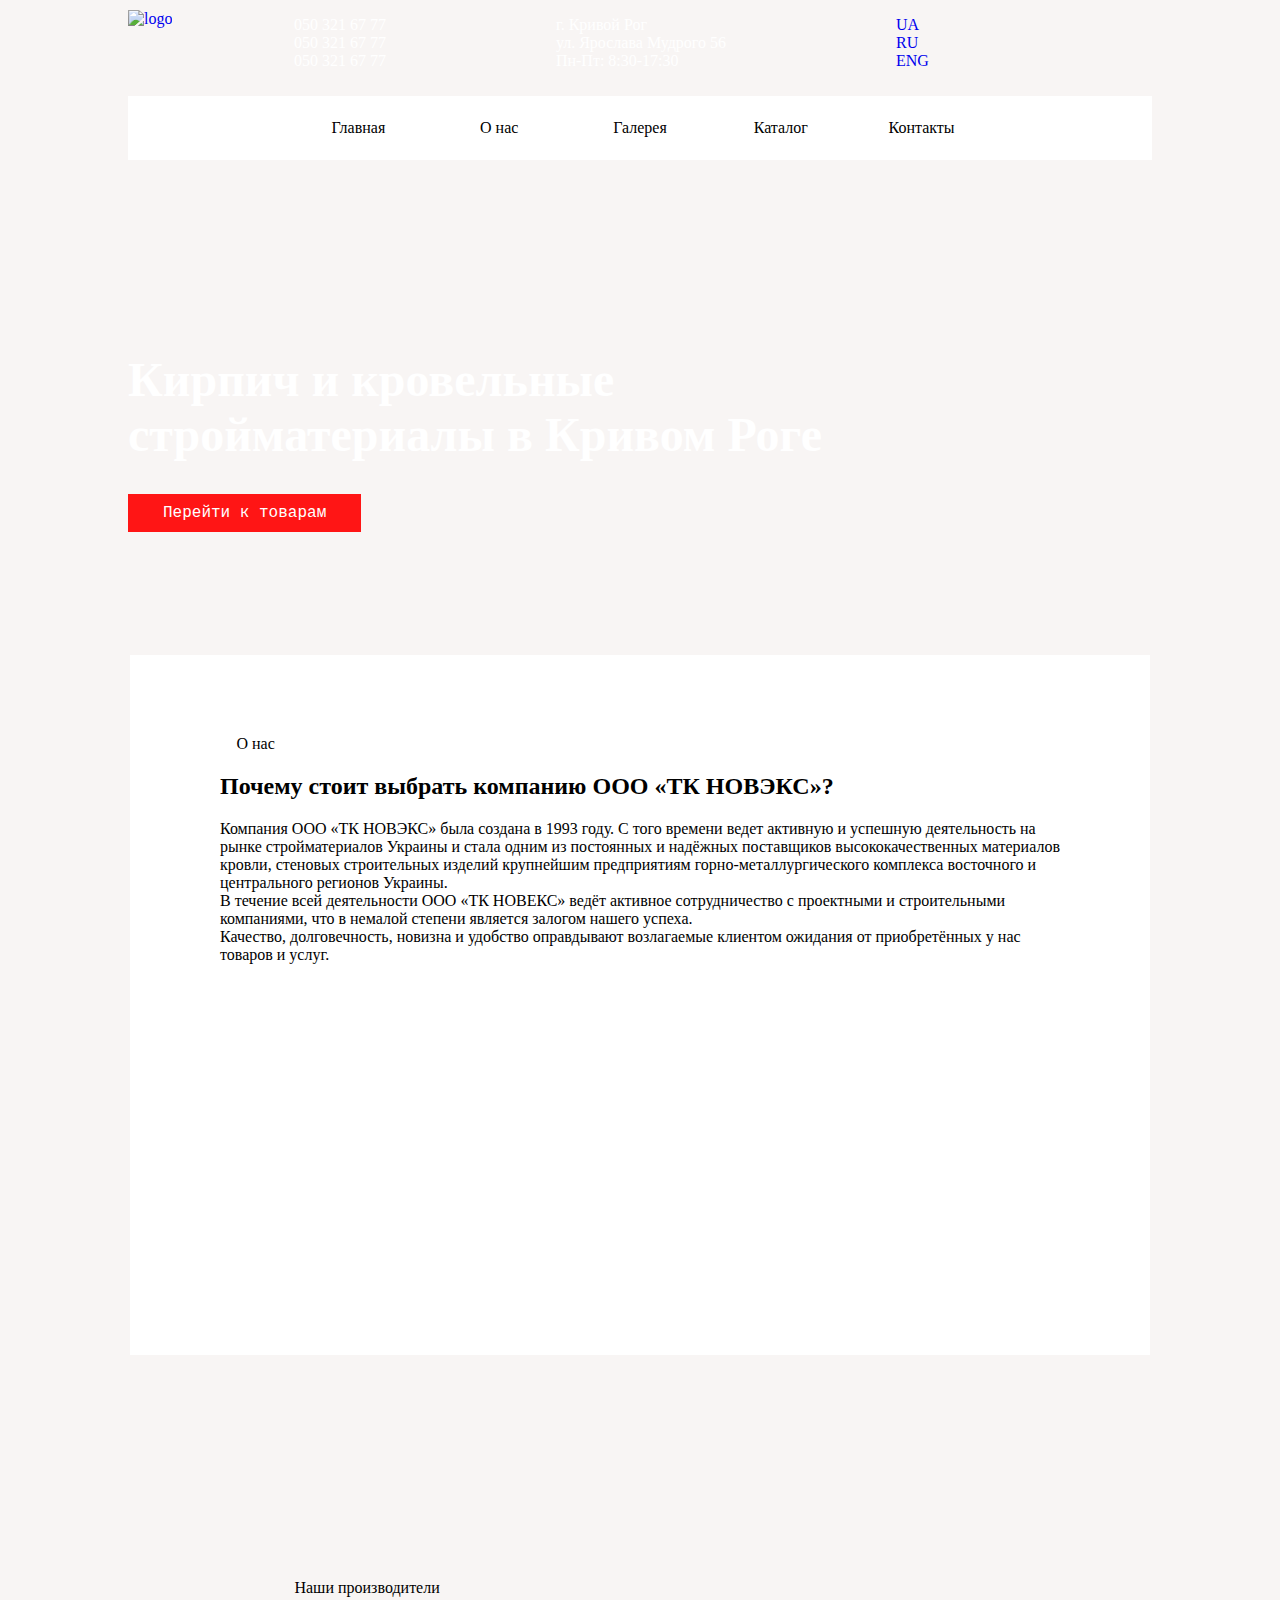
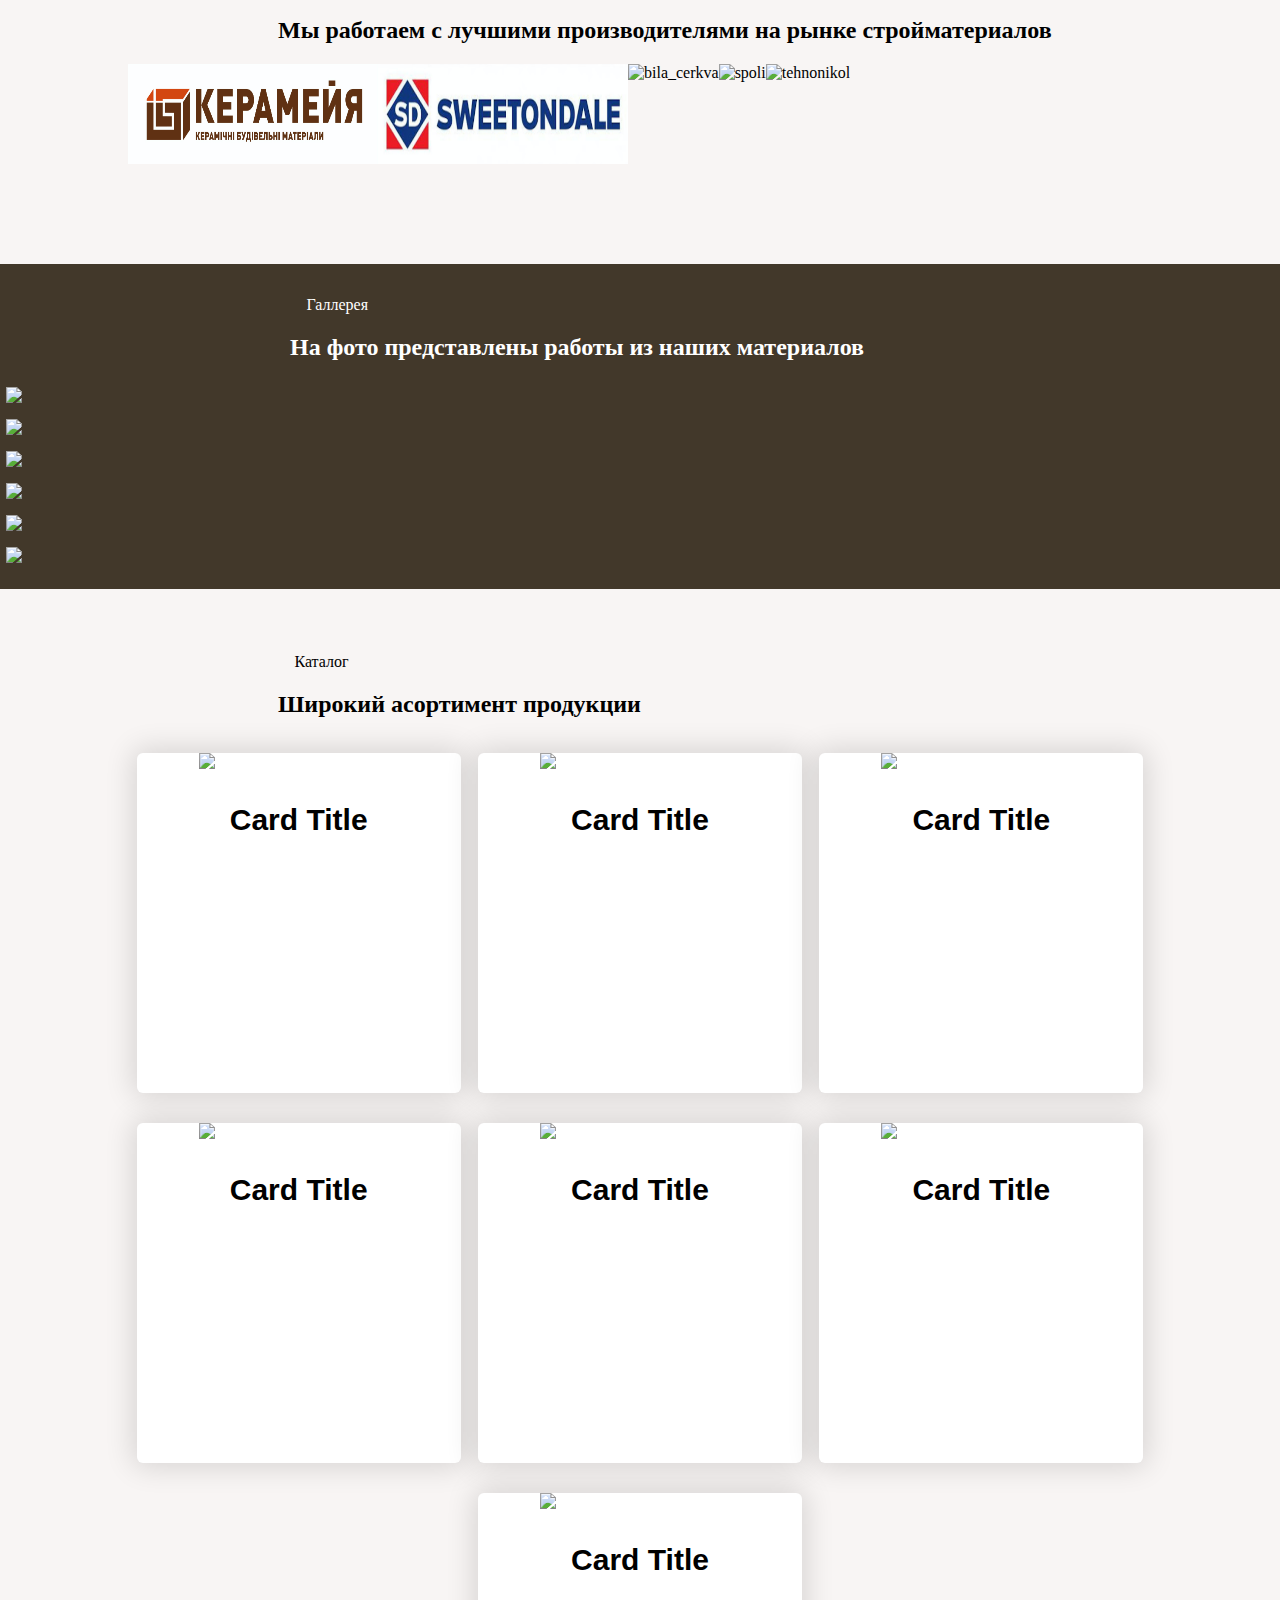
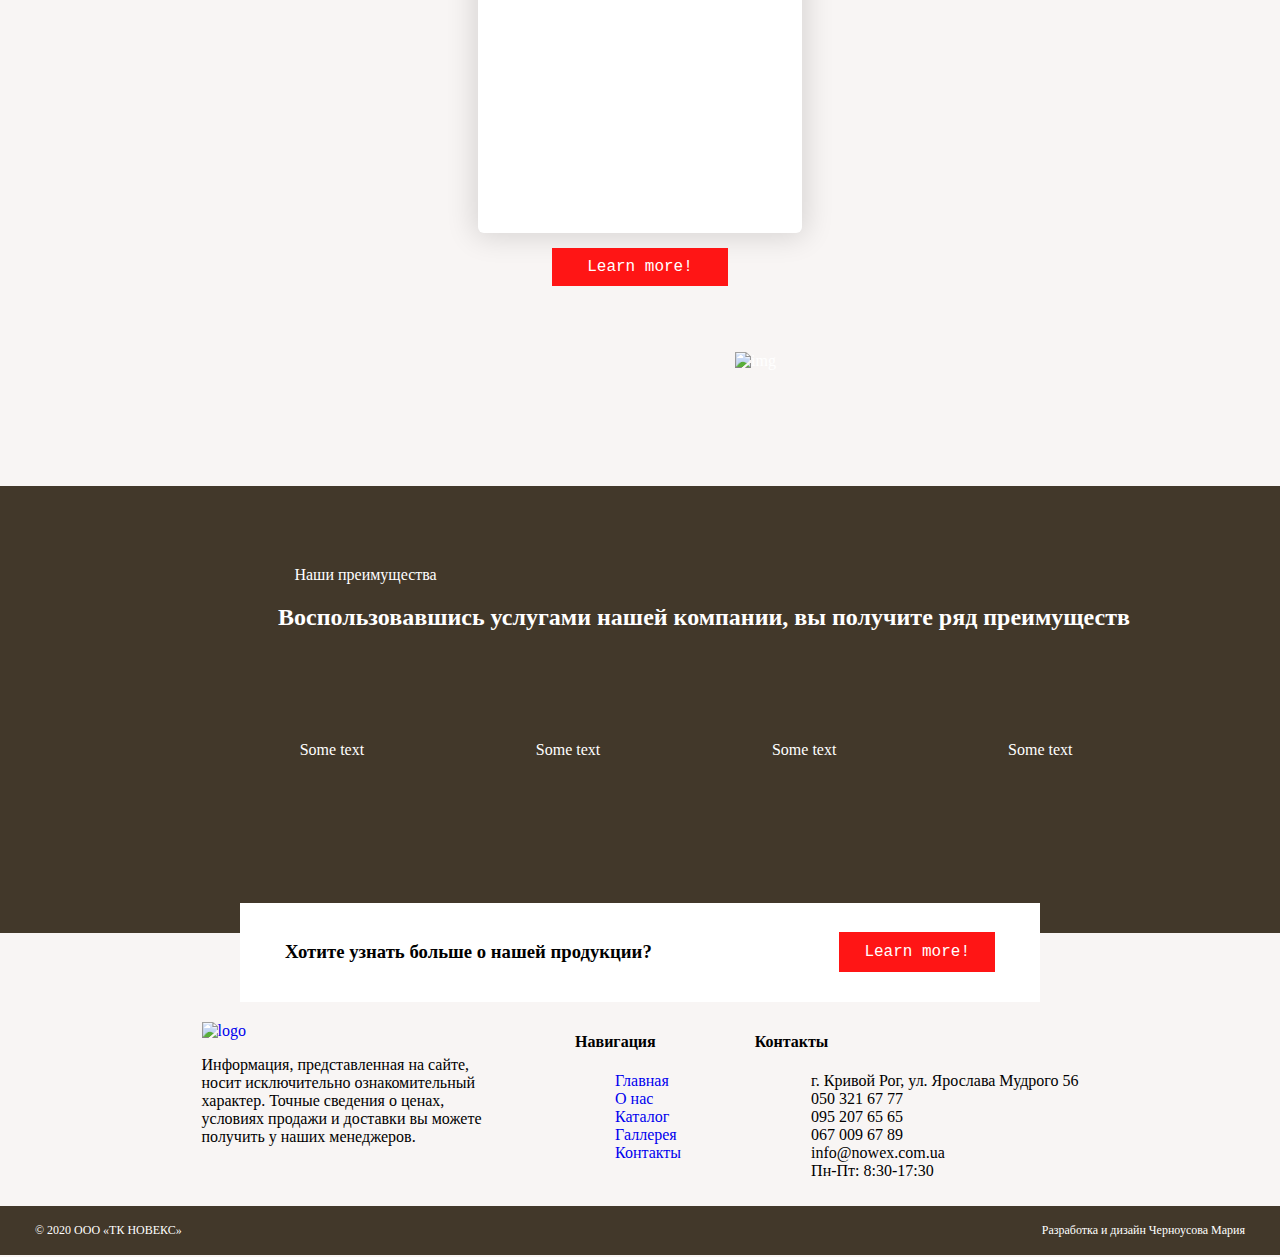
==== commit 403d0075: "Add ru at index.html" ====
--- a/index.html
+++ b/index.html
@@ -136,7 +136,6 @@
         <div class="row">
             <div class="col-sm-3 col-xs-4">
                 <a href="#">
-
                 </a>
             </div>
             <div class="col-sm-2">
@@ -228,24 +227,27 @@
         </nav>
         <div class="header-text">
             <h1>Кирпич и кровельные стройматериалы в Кривом Роге</h1>
-            <button>Узнать больше</button>
+            <button>Перейти к товарам</button>
         </div>         
     </header>
     <section class="about">
         <div class="about-block">
             <div class="title-block">
                 <i class="fa fa-tag"></i>
-                <span>About us</span>
-            </div>
-            <h2>Nemo enim ipsam voluptatem quia voluptas in proident</h2>
+                <span>О нас</span>
+            </div>
+            <h2>Почему стоит выбрать компанию ООО «ТК НОВЭКС»?</h2>
             <p>
-                Компания ООО «ТК НОВЕКС» начало работу в 1993 году. С того времени ведет активную и успешную деятельность на рынке стройматериалов Украины. Предприятие добилось больших высот и стало одним из крупнейших поставщиков материалов кровли, стеновых строительных изделий для промышленных гигантов в сфере горно-металлургического комплекса восточного и центрального регионов. К нам обращаются такие компании:
-
-                ООО «Метинвест Холдинг» и входящие в его состав ПАО «ИнГОК», ПАО «ЦГОК», ПАО «СевГОК», ПАО «КЖРК» и ПАО «КЗГО»;
-                ПАО «АрселорМиттал Кривой Рог»;
-                ПАО «Евраз Сухая Балка»;
-                Группа «Интерпайп».
-                Купить кирпич в Кривом Роге могут и другие клиенты, обратившиеся в ООО «ТК НОВЕКС». Активное сотрудничество с проектными и строительными компаниями является залогом нашего успеха. Мы представлены в сфере многоэтажного жилого и нежилого строительства, коттеджного строительства. Также мы принимаем участие в строительных выставках Днепропетровской и Киевской областях и в г. Киев.
+                Компания ООО «ТК НОВЭКС»  была создана в 1993 году. С того времени ведет активную 
+                и успешную деятельность на рынке стройматериалов Украины и стала одним из постоянных 
+                и надёжных поставщиков высококачественных материалов кровли, стеновых строительных изделий  
+                крупнейшим предприятиям горно-металлургического комплекса восточного и центрального регионов Украины.
+            <br>
+            В течение всей деятельности ООО «ТК НОВЕКС» ведёт  активное сотрудничество с проектными и строительными 
+            компаниями, что в немалой степени  является залогом нашего успеха.
+            <br>
+            Качество, долговечность, новизна и удобство оправдывают возлагаемые клиентом ожидания от приобретённых 
+            у нас товаров и услуг. 
             </p>
             <iframe width="660" height="415" src="https://www.youtube.com/embed/ZZK3EFtuu78" frameborder="0" allow="accelerometer; autoplay; encrypted-media; gyroscope; picture-in-picture" allowfullscreen></iframe>        
         </div>	
@@ -254,9 +256,9 @@
     <section class="manufacturers">
         <div class="title-block">
             <i class="fa fa-tag"></i>
-            <span>Our manufacturers</span>
-        </div>
-        <h2>Nemo enim ipsam voluptatem quia voluptas in proident</h2>
+            <span>Наши производители</span>
+        </div>
+        <h2>Мы работаем с лучшими производителями на рынке стройматериалов</h2>
         <!-- <div class="manufacturers-hover">
             <a href="#" class="manufacturers-hover-img">
                 <img src="./images/kerameya.png" alt="kerameya">
@@ -295,9 +297,9 @@
     <section class="gallery">
         <div class="title-block">
             <i class="fa fa-tag"></i>
-            <span>Our manufacturers</span>
-        </div>
-        <h2>Nemo enim ipsam voluptatem quia voluptas in proident</h2>
+            <span>Галлерея</span>
+        </div>
+        <h2>На фото представлены работы из наших материалов</h2>
         <div class="autoplay gallery-height">
             <div><img src="./images/gallery/DomDumar.jpg"></div>
             <div><img src="./images/gallery/Bruschatka.jpg"></div>
@@ -310,9 +312,9 @@
     <section class="goods">
         <div class="title-block">
             <i class="fa fa-tag"></i>
-            <span>Our goods</span>
-        </div>
-            <h2>Sed perspiciatis omnis iste natus</h2>
+            <span>Каталог</span>
+        </div>
+            <h2>Широкий асортимент продукции</h2>
         <div class="cards-list">
             <div class="card 1">
                 <div class="card_image"> <img src="./images/goods_bruschatka.png" /></div>
@@ -383,9 +385,9 @@
             <div>
                 <div class="title-block">
                     <i class="fa fa-tag"></i>
-                    <span>Our goods</span>
-                </div>
-                <h2>Sed perspiciatis omnis iste natus</h2>
+                    <span>Наши преимущества</span>
+                </div>
+                <h2>Воспользовавшись услугами нашей компании, вы получите ряд преимуществ</h2>
             </div>
             <img src="./images/gallery/DomFlash.jpg" alt="img" class="advantages-title-img">
         </div>
@@ -426,7 +428,7 @@
     </section>
     <section class="box">
         <div class="box-block">
-            <h3>Sed do eiusmod tempor incididunt ut labore et dolore magna aliqua</h3>
+            <h3>Хотите узнать больше о нашей продукции?</h3>
             <button>Learn more!</button>
         </div>
     </section>
@@ -459,27 +461,27 @@
                 </div>
             </div>
                 <div class="navigation">
-                    <h4>Navigation links</h4>
+                    <h4>Навигация</h4>
                     <ul>
                         <li>
-                            <a href="#">Main</a>
-                        </li>
-                        <li>
-                            <a href="#">About us</a>
-                        </li>
-                        <li>
-                            <a href="#">Goods</a>
-                        </li>
-                        <li>
-                            <a href="#">Gallary</a>
-                        </li>
-                        <li>
-                            <a href="#">Contacts</a>
+                            <a href="index.html">Главная</a>
+                        </li>
+                        <li>
+                            <a href="about.html">О нас</a>
+                        </li>
+                        <li>
+                            <a href="catalog.html">Каталог</a>
+                        </li>
+                        <li>
+                            <a href="gallery.html">Галлерея</a>
+                        </li>
+                        <li>
+                            <a href="contacts.html">Контакты</a>
                         </li>
                     </ul>
                 </div>
                 <div class="contact">
-                    <h4>Contact</h4>
+                    <h4>Контакты</h4>
                     <ul>
                         <li>
                             <i class="fa fa-map-marker"></i>
--- a/css/styles.css
+++ b/css/styles.css
@@ -1,473 +1,474 @@
 body{
-    padding:0;
-    margin: 0;
-    background-color: #f8f5f4;
+  padding:0;
+  margin: 0;
+  background-color: #f8f5f4;
 }
 li{
-    list-style: none;
+  list-style: none;
 }
 .header-content, nav, .header-text, .about-block, .manufacturers, .goods, .advantages, .box, footer{
-  padding: 0 10%;
-  margin-bottom: 10px;
+padding: 0 10%;
+margin-bottom: 10px;
 }
 
 /****************************************************************/
 /* Header */
 /****************************************************************/
 header{
-  background: url(../images/banerr.jpg) 100% 100% no-repeat;
-  background-size: cover;
-  padding-bottom: 1px;
+background: url(../images/banerr.jpg) 100% 100% no-repeat;
+background-size: cover;
+padding-bottom: 1px;
 }
 header .header-content{
+display: flex;
+flex-wrap: wrap;
+}
+.logo{
+padding-top: 10px;
+}
+.logo img{
+max-width: 300px;
+height: auto;
+}
+.phones, .adress, .language{
+padding: 0 65px;
+color: #FFF;
+}
+header .header-text{
+padding-bottom: 15%;
+color: #FFF;
+max-width: 1000px;
+font-size: x-large;
+margin-top: 15%;
+}
+button {
+font-family: Hack, monospace;
+background: #ff1515;
+color: #ffffff;
+cursor: pointer;
+font-size: medium;
+padding: 10px 35px;
+border: 0;
+transition: all 0.5s;
+width: auto;
+position: relative;
+}
+button::after {
+content: "\f105";
+font-family: "FontAwesome";
+font-weight: 400;
+position: absolute;
+left: 85%;
+top: 31%;
+right: 5%;
+bottom: 0;
+opacity: 0;
+}
+button:hover {
+background: #ff1515;
+transition: all 0.5s;
+box-shadow: 0px 6px 15px #94580980;
+padding: 10px 45px 10px 25px;
+}
+button:hover::after {
+opacity: 1;
+transition: all 0.5s;
+}
+
+/****************************************************************/
+/* Navigation */
+/****************************************************************/
+.menu {
+  background: #FFF;
+  height: 4rem;
+  margin: 0 10%;
+  margin-bottom: 2%;
+}
+.menu ol {
+  list-style-type: none;
+  margin: 0 auto;
+  padding: 0;
+}
+.menu > ol {
+  max-width: 1000px;
+  padding: 0 2rem;
   display: flex;
-  flex-wrap: wrap;
-}
-.logo{
-  padding-top: 10px;
-}
-.logo img{
-  max-width: 300px;
-  height: auto;
-}
-.phones, .adress, .language{
-  padding: 0 65px;
-  color: #FFF;
-}
-header .header-text{
-  padding-bottom: 15%;
-  color: #FFF;
-  max-width: 1000px;
-  font-size: x-large;
-  margin-top: 15%;
-}
-button {
-  font-family: Hack, monospace;
-  background: #ff1515;
-  color: #ffffff;
-  cursor: pointer;
-  font-size: medium;
-  padding: 10px 35px;
-  border: 0;
-  transition: all 0.5s;
-  width: auto;
+}
+.menu > ol > .menu-item {
+  flex: 1;
+  padding: 0.75rem 2rem;
+}
+.menu > ol > .menu-item:after {
+  content: "";
+  position: absolute;
+  width: 4px;
+  height: 4px;
+  border-radius: 50%;
+  bottom: 5px;
+  left: calc(50% - 2px);
+  background: #FECEAB;
+  will-change: transform;
+  transform: scale(0);
+  transition: transform 0.2s ease;
+}
+.menu > ol > .menu-item:hover:after {
+  transform: scale(1);
+}
+.menu-item {
   position: relative;
-}
-button::after {
-  content: "\f105";
-  font-family: "FontAwesome";
-  font-weight: 400;
-  position: absolute;
-  left: 85%;
-  top: 31%;
-  right: 5%;
-  bottom: 0;
+  line-height: 2.5rem;
+  text-align: center;
+}
+.menu-item a {
+  overflow: hidden;
+  white-space: nowrap;
+  text-overflow: ellipsis;
+  display: block;
+  color: #000000;
+}
+.sub-menu .menu-item {
+  padding: 0.75rem 0;
+  background: #FFF;
   opacity: 0;
-}
-button:hover {
-  background: #ff1515;
-  transition: all 0.5s;
-  box-shadow: 0px 6px 15px #94580980;
-  padding: 10px 45px 10px 25px;
-}
-button:hover::after {
-  opacity: 1;
-  transition: all 0.5s;
-}
-
-/****************************************************************/
-/* Navigation */
-/****************************************************************/
-.menu {
-    background: #FFF;
-    height: 4rem;
-    margin: 0 10%;
-    margin-bottom: 2%;
-  }
-  .menu ol {
-    list-style-type: none;
-    margin: 0 auto;
-    padding: 0;
-  }
-  .menu > ol {
-    max-width: 1000px;
-    padding: 0 2rem;
-    display: flex;
-  }
-  .menu > ol > .menu-item {
-    flex: 1;
-    padding: 0.75rem 0;
-  }
-  .menu > ol > .menu-item:after {
+  transform-origin: bottom;
+  animation: enter 0.2s ease forwards;
+}
+.sub-menu .menu-item:nth-child(1) {
+  animation-duration: 0.2s;
+  animation-delay: 0s;
+}
+.sub-menu .menu-item:nth-child(2) {
+  animation-duration: 0.3s;
+  animation-delay: 0.1s;
+}
+.sub-menu .menu-item:nth-child(3) {
+  animation-duration: 0.4s;
+  animation-delay: 0.2s;
+}
+.sub-menu .menu-item:hover {
+  background: #F8B195;
+}
+.sub-menu .menu-item a {
+  padding: 0 0.5rem;
+  display: block;
+}
+@media screen and (max-width: 600px) {
+  .sub-menu .menu-item {
+    background: #C06C84;
+  }
+}
+@media screen and (max-width: 600px) {
+  .menu {
+    position: relative;
+  }
+  .menu:after {
     content: "";
     position: absolute;
-    width: 4px;
+    top: calc(50% - 2px);
+    right: 1rem;
+    width: 30px;
     height: 4px;
-    border-radius: 50%;
-    bottom: 5px;
-    left: calc(50% - 2px);
-    background: #FECEAB;
-    will-change: transform;
-    transform: scale(0);
-    transition: transform 0.2s ease;
-  }
-  .menu > ol > .menu-item:hover:after {
-    transform: scale(1);
-  }
-  .menu-item {
-    position: relative;
-    line-height: 2.5rem;
-    text-align: center;
-  }
-  .menu-item a {
-    overflow: hidden;
-    white-space: nowrap;
-    text-overflow: ellipsis;
-    display: block;
-    color: #000000;
-  }
-  .sub-menu .menu-item {
-    padding: 0.75rem 0;
-    background: #FFF;
+    background: #ccc;
+    box-shadow: 0 10px #FFF, 0 -10px #FFF;
+  }
+  .menu > ol {
+    display: none;
+    background: #ccc;
+    flex-direction: column;
+    justify-content: center;
+    height: 100vh;
+    animation: fade 0.2s ease-out;
+  }
+  .menu > ol > .menu-item {
+    flex: 0;
     opacity: 0;
-    transform-origin: bottom;
-    animation: enter 0.2s ease forwards;
-  }
-  .sub-menu .menu-item:nth-child(1) {
-    animation-duration: 0.2s;
+    animation: enter 0.3s ease-out forwards;
+  }
+  .menu > ol > .menu-item:nth-child(1) {
     animation-delay: 0s;
   }
-  .sub-menu .menu-item:nth-child(2) {
-    animation-duration: 0.3s;
+  .menu > ol > .menu-item:nth-child(2) {
     animation-delay: 0.1s;
   }
-  .sub-menu .menu-item:nth-child(3) {
-    animation-duration: 0.4s;
+  .menu > ol > .menu-item:nth-child(3) {
     animation-delay: 0.2s;
   }
-  .sub-menu .menu-item:hover {
-    background: #F8B195;
-  }
-  .sub-menu .menu-item a {
-    padding: 0 0.75rem;
-  }
-  @media screen and (max-width: 600px) {
-    .sub-menu .menu-item {
-      background: #C06C84;
-    }
-  }
-  @media screen and (max-width: 600px) {
-    .menu {
-      position: relative;
-    }
-    .menu:after {
-      content: "";
-      position: absolute;
-      top: calc(50% - 2px);
-      right: 1rem;
-      width: 30px;
-      height: 4px;
-      background: #ccc;
-      box-shadow: 0 10px #FFF, 0 -10px #FFF;
-    }
-    .menu > ol {
-      display: none;
-      background: #ccc;
-      flex-direction: column;
-      justify-content: center;
-      height: 100vh;
-      animation: fade 0.2s ease-out;
-    }
-    .menu > ol > .menu-item {
-      flex: 0;
-      opacity: 0;
-      animation: enter 0.3s ease-out forwards;
-    }
-    .menu > ol > .menu-item:nth-child(1) {
-      animation-delay: 0s;
-    }
-    .menu > ol > .menu-item:nth-child(2) {
-      animation-delay: 0.1s;
-    }
-    .menu > ol > .menu-item:nth-child(3) {
-      animation-delay: 0.2s;
-    }
-    .menu > ol > .menu-item:nth-child(4) {
-      animation-delay: 0.3s;
-    }
-    .menu > ol > .menu-item:nth-child(5) {
-      animation-delay: 0.4s;
-    }
-    .menu > ol > .menu-item + .menu-item {
-      margin-top: 0.75rem;
-    }
-    .menu > ol > .menu-item:after {
-      left: auto;
-      right: 1rem;
-      bottom: calc(50% - 2px);
-    }
-    .menu > ol > .menu-item:hover {
-      z-index: 1;
-    }
-    .menu:hover > ol {
-      display: flex;
-    }
-    .menu:hover:after {
-      box-shadow: none;
-    }
-  }
-  
+  .menu > ol > .menu-item:nth-child(4) {
+    animation-delay: 0.3s;
+  }
+  .menu > ol > .menu-item:nth-child(5) {
+    animation-delay: 0.4s;
+  }
+  .menu > ol > .menu-item + .menu-item {
+    margin-top: 0.75rem;
+  }
+  .menu > ol > .menu-item:after {
+    left: auto;
+    right: 1rem;
+    bottom: calc(50% - 2px);
+  }
+  .menu > ol > .menu-item:hover {
+    z-index: 1;
+  }
+  .menu:hover > ol {
+    display: flex;
+  }
+  .menu:hover:after {
+    box-shadow: none;
+  }
+}
+
+.sub-menu {
+  position: absolute;
+  width: 100%;
+  top: 100%;
+  left: 0;
+  display: none;
+  z-index: 1;
+}
+.menu-item:hover > .sub-menu {
+  display: block;
+}
+@media screen and (max-width: 600px) {
   .sub-menu {
-    position: absolute;
-    width: 100%;
-    top: 100%;
-    left: 0;
-    display: none;
-    z-index: 1;
-  }
-  .menu-item:hover > .sub-menu {
-    display: block;
-  }
-  @media screen and (max-width: 600px) {
-    .sub-menu {
-      width: 100vw;
-      left: -2rem;
-      top: 50%;
-      transform: translateY(-50%);
-    }
-  }
-  
-  html, body {
-    font-size: 16px;
-    margin: 0;
-  }
-  
-  * {
-    box-sizing: border-box;
-  }
-  *:before, *:after {
-    box-sizing: inherit;
-  }
-  
-  a {
-    text-decoration: none;
-  }
-  
-  @keyframes enter {
-    from {
-      opacity: 0;
-      transform: scaleY(0.98) translateY(10px);
-    }
-    to {
-      opacity: 1;
-      transform: none;
-    }
-  }
-  @keyframes fade {
-    from {
-      opacity: 0;
-    }
-    to {
-      opacity: 1;
-    }
-  }
+    width: 100vw;
+    left: -2rem;
+    top: 50%;
+    transform: translateY(-50%);
+  }
+}
+
+html, body {
+  font-size: 16px;
+  margin: 0;
+}
+
+* {
+  box-sizing: border-box;
+}
+*:before, *:after {
+  box-sizing: inherit;
+}
+
+a {
+  text-decoration: none;
+}
+
+@keyframes enter {
+  from {
+    opacity: 0;
+    transform: scaleY(0.98) translateY(10px);
+  }
+  to {
+    opacity: 1;
+    transform: none;
+  }
+}
+@keyframes fade {
+  from {
+    opacity: 0;
+  }
+  to {
+    opacity: 1;
+  }
+}
 /****************************************************************/
 /* About */
 /****************************************************************/
 .about-block{
-  width: 1020px;
-  height: 700px;
-  display: block;
-  background-color: #ffffff;
-  margin-left: auto;
-  margin-right: auto;
-  margin-top: -80px;
-  padding: 80px 90px;
-  z-index: 2;
+width: 1020px;
+height: 700px;
+display: block;
+background-color: #ffffff;
+margin-left: auto;
+margin-right: auto;
+margin-top: -80px;
+padding: 80px 90px;
+z-index: 2;
 }
 .about iframe{
-  z-index: 1;
+z-index: 1;
+display: block;
+margin-left: auto;
+margin-right: auto;
+}
+.about-block p{
+padding-bottom: 3em;
+}
+.about{
+margin-bottom: 14em;
+}
+/****************************************************************/
+/* Manufacturers */
+/****************************************************************/
+.manufacturers-block{
+display: flex;
+flex-direction: row;
+margin-bottom: 6em;
+}
+.manufacturers .title-block,
+.manufacturers h2{
+padding-left: 150px;
+}
+/****************************************************************/
+/* Gallary */
+/****************************************************************/
+.gallery img{
+max-height: 400px;
+padding: 6px;
+}
+.gallery{
+background-color: #42382a;
+padding: 2em 0 1em 0;
+margin-bottom: 4em;
+}
+.gallery .title-block,
+.gallery h2{
+padding-left: 290px;
+color: #FFF;
+}
+/****************************************************************/
+/* Goods cards */
+/****************************************************************/
+.cards-list {
+  z-index: 0;
+  width: 100%;
+  display: flex;
+  justify-content: space-evenly;
+  flex-wrap: wrap;
+}
+
+.card {
+  margin: 15px auto;
+  width: 324px;
+  height: 340px;
+  border-radius: 6px;
+  box-shadow: 0px 0px 29px 4px rgba(0, 0, 0, 0.137);
+  cursor: pointer;
+  transition: 0.4s;
+  background-color: #FFF;
+}
+
+.card .card_image {
+  width: 200px;
+  height: auto;
   display: block;
   margin-left: auto;
   margin-right: auto;
 }
-.about-block p{
-  padding-bottom: 3em;
-}
-.about{
-  margin-bottom: 14em;
-}
-/****************************************************************/
-/* Manufacturers */
-/****************************************************************/
-.manufacturers-block{
-  display: flex;
-  flex-direction: row;
-  margin-bottom: 6em;
-}
-.manufacturers .title-block,
-.manufacturers h2{
+
+.card .card_image img {
+  width: inherit;
+  height: inherit;
+  object-fit: cover;
+}
+
+.card .card_title {
+  text-align: center;
+  font-family: sans-serif;
+  font-weight: bold;
+  font-size: 30px;
+  color: #000000;
+}
+
+.card:hover {
+  transform: scale(1.1, 1.1);
+  box-shadow: 0px 0px 29px 4px rgba(0,0,0,0.25);
+}
+
+.goods .title-block,
+.goods h2{
   padding-left: 150px;
 }
-/****************************************************************/
-/* Gallary */
-/****************************************************************/
-.gallery img{
-  max-height: 400px;
-  padding: 6px;
-}
-.gallery{
-  background-color: #42382a;
-  padding: 2em 0 1em 0;
-  margin-bottom: 4em;
-}
-.gallery .title-block,
-.gallery h2{
-  padding-left: 290px;
-  color: #FFF;
-}
-/****************************************************************/
-/* Goods cards */
-/****************************************************************/
-.cards-list {
-    z-index: 0;
-    width: 100%;
-    display: flex;
-    justify-content: space-evenly;
-    flex-wrap: wrap;
-  }
-  
-  .card {
-    margin: 15px auto;
-    width: 324px;
-    height: 340px;
-    border-radius: 6px;
-    box-shadow: 0px 0px 29px 4px rgba(0, 0, 0, 0.137);
-    cursor: pointer;
-    transition: 0.4s;
-    background-color: #FFF;
-  }
-  
-  .card .card_image {
-    width: 200px;
-    height: auto;
-    display: block;
-    margin-left: auto;
-    margin-right: auto;
-  }
-  
-  .card .card_image img {
-    width: inherit;
-    height: inherit;
-    object-fit: cover;
-  }
-  
-  .card .card_title {
-    text-align: center;
-    font-family: sans-serif;
-    font-weight: bold;
-    font-size: 30px;
-    color: #000000;
-  }
-  
-  .card:hover {
-    transform: scale(1.1, 1.1);
-    box-shadow: 0px 0px 29px 4px rgba(0,0,0,0.25);
-  }
-  
-  .goods .title-block,
-  .goods h2{
-    padding-left: 150px;
-  }
-
-  .goods button{
-    display: block;
-    margin-left: auto;
-    margin-right: auto;
-    margin-bottom: 200px;
-  }
-  
-  @media all and (max-width: 500px) {
-    .card-list {
-      /* On small screens, we are no longer using row direction but column */
-      flex-direction: column;
-    }
-  }
-/****************************************************************/
-/* Advantages */
-/****************************************************************/
-/* .advantages-header{
-  display: flex;
-  flex-direction: row;
-} */
-.advantages{
-  background-color: #42382a;
-  padding-top: 5em;
-  padding-bottom: 8em;
-  color: #FFF;
-}
-.advantages .title-block,
-.advantages h2{
-  padding-left: 150px;
-}
-.advantages-header img{
-  width: 417px;
-  height: auto;
-  margin-top: -298px;
-  float: right;
-}
-.advantages-block{
-  display: flex;
-  flex-direction: row;
-  justify-content: space-evenly;
-  margin-top: 4em;
-}
-.advantages-card{
-  display: flex;
-  flex-direction: row;
-  align-items: center;
-}
-.advantages-card .advantages-img{
-  padding: 15px;
-}
-/****************************************************************/
-/* Box */
-/****************************************************************/
-.box{
+
+.goods button{
   display: block;
   margin-left: auto;
   margin-right: auto;
-  width: 800px;
-  padding: 20px 45px;
-  margin-top: -40px;
-  background-color: #FFF;
+  margin-bottom: 200px;
+}
+
+@media all and (max-width: 500px) {
+  .card-list {
+    /* On small screens, we are no longer using row direction but column */
+    flex-direction: column;
+  }
+}
+/****************************************************************/
+/* Advantages */
+/****************************************************************/
+/* .advantages-header{
+display: flex;
+flex-direction: row;
+} */
+.advantages{
+background-color: #42382a;
+padding-top: 5em;
+padding-bottom: 8em;
+color: #FFF;
+}
+.advantages .title-block,
+.advantages h2{
+padding-left: 150px;
+}
+.advantages-header img{
+width: 417px;
+height: auto;
+margin-top: -298px;
+float: right;
+}
+.advantages-block{
+display: flex;
+flex-direction: row;
+justify-content: space-evenly;
+margin-top: 4em;
+}
+.advantages-card{
+display: flex;
+flex-direction: row;
+align-items: center;
+}
+.advantages-card .advantages-img{
+padding: 15px;
+}
+/****************************************************************/
+/* Box */
+/****************************************************************/
+.box{
+display: block;
+margin-left: auto;
+margin-right: auto;
+width: 800px;
+padding: 20px 45px;
+margin-top: -40px;
+background-color: #FFF;
 }
 .box-block{
-  display: flex;
-  justify-content: space-between;
-  align-items: center;
+display: flex;
+justify-content: space-between;
+align-items: center;
 }
 .box-block button{
-  height: 40px;
-  padding: 10px 25px;
+height: 40px;
+padding: 10px 25px;
 }
 /****************************************************************/
 /* Footer */
 /****************************************************************/
 .authors{
-  background-color: #42382a;
-  color: #FFF;
-  padding: 5px 35px;
-  display: flex;
-  flex-direction: row;
-  justify-content: space-between;
-  font-size: 12px;
+background-color: #42382a;
+color: #FFF;
+padding: 5px 35px;
+display: flex;
+flex-direction: row;
+justify-content: space-between;
+font-size: 12px;
 }
 footer{
-  display: flex;
-  flex-direction: row;
-  justify-content: space-evenly;
+display: flex;
+flex-direction: row;
+justify-content: space-evenly;
 }
 .rights{
-  width: 300px;
+width: 300px;
 }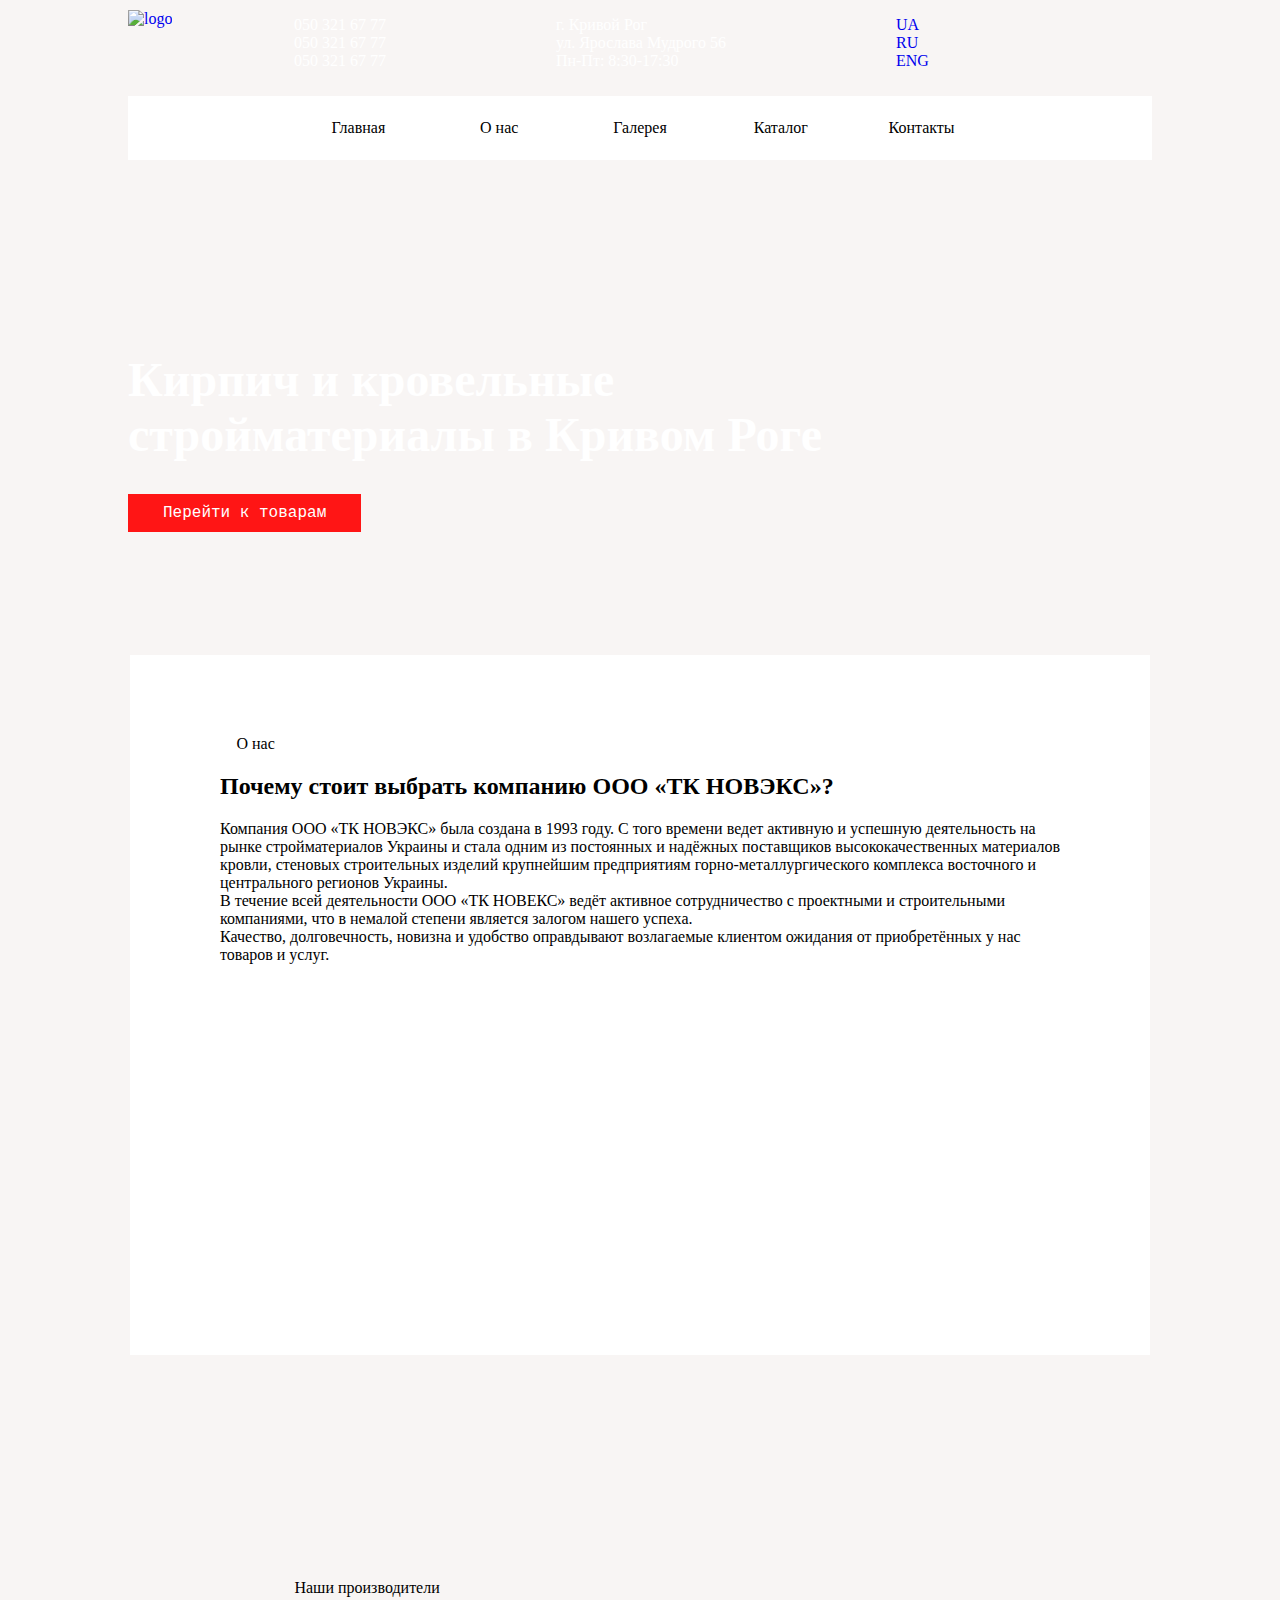
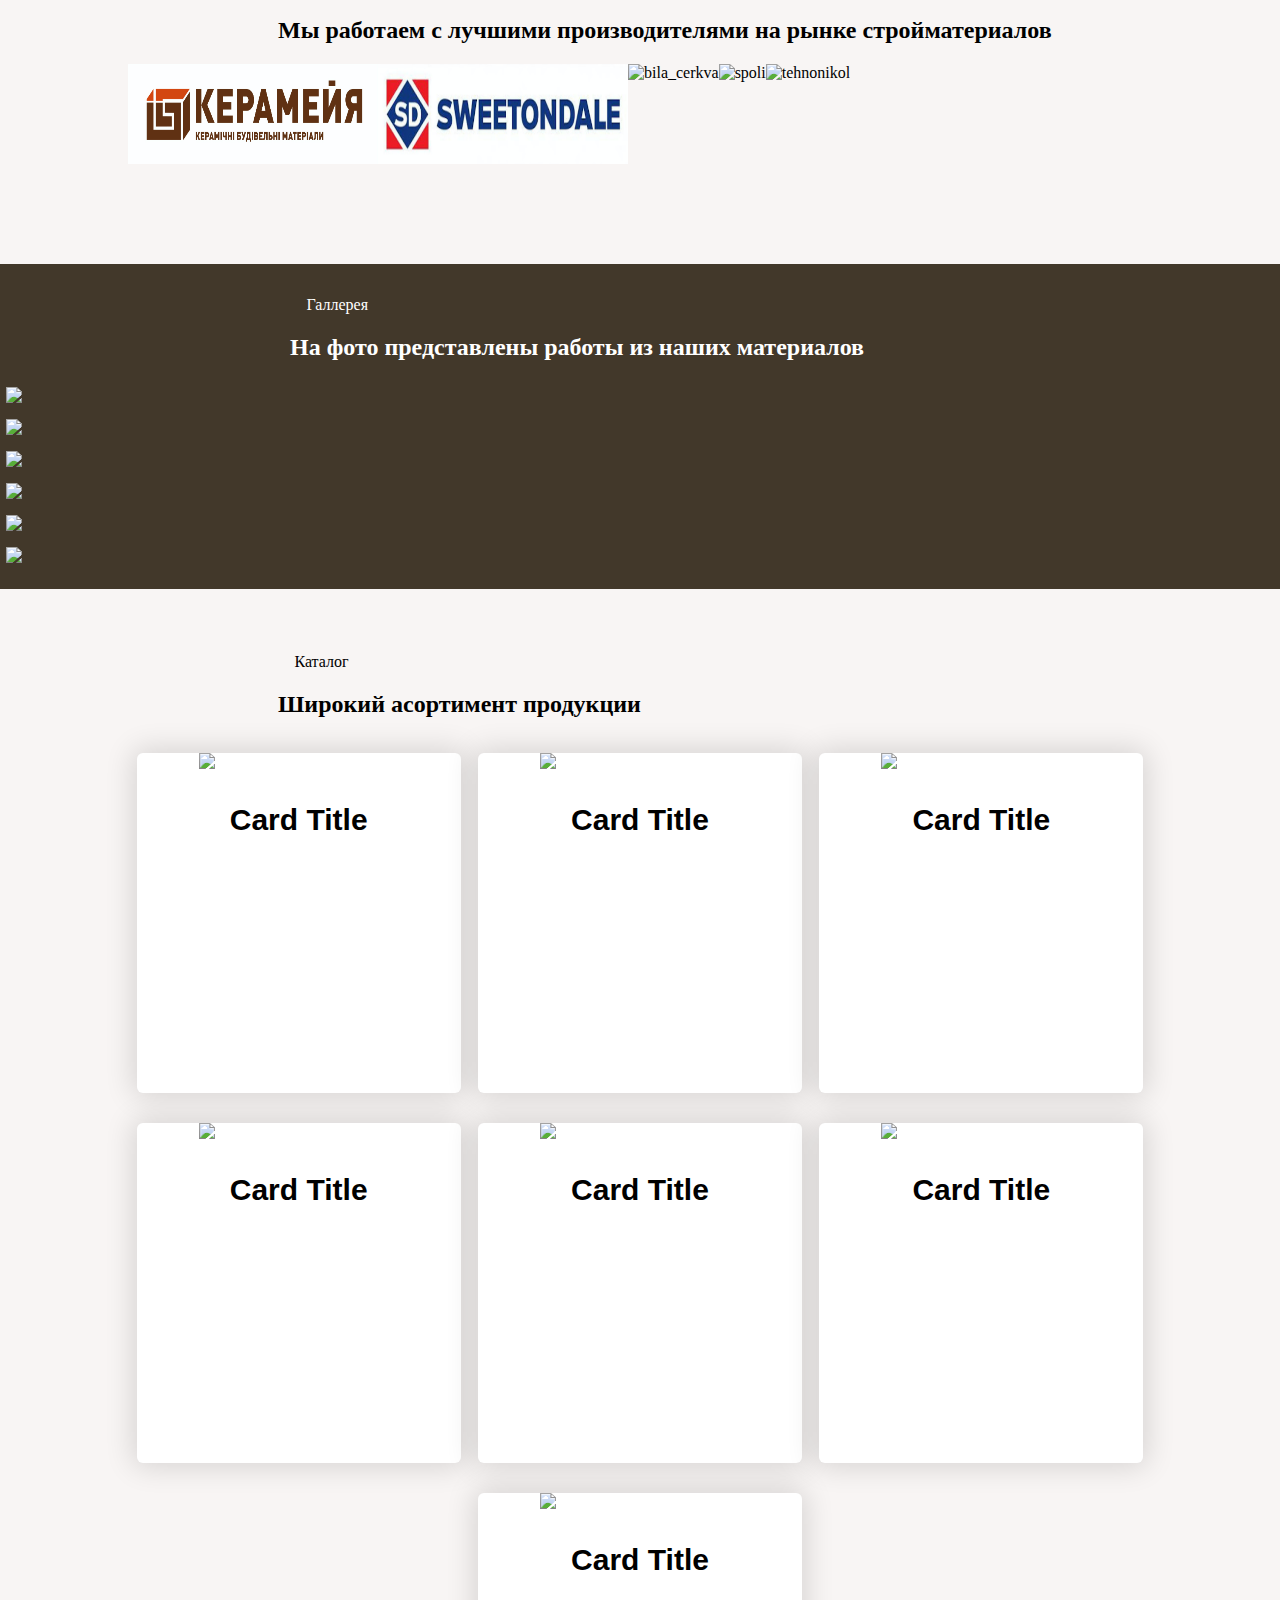
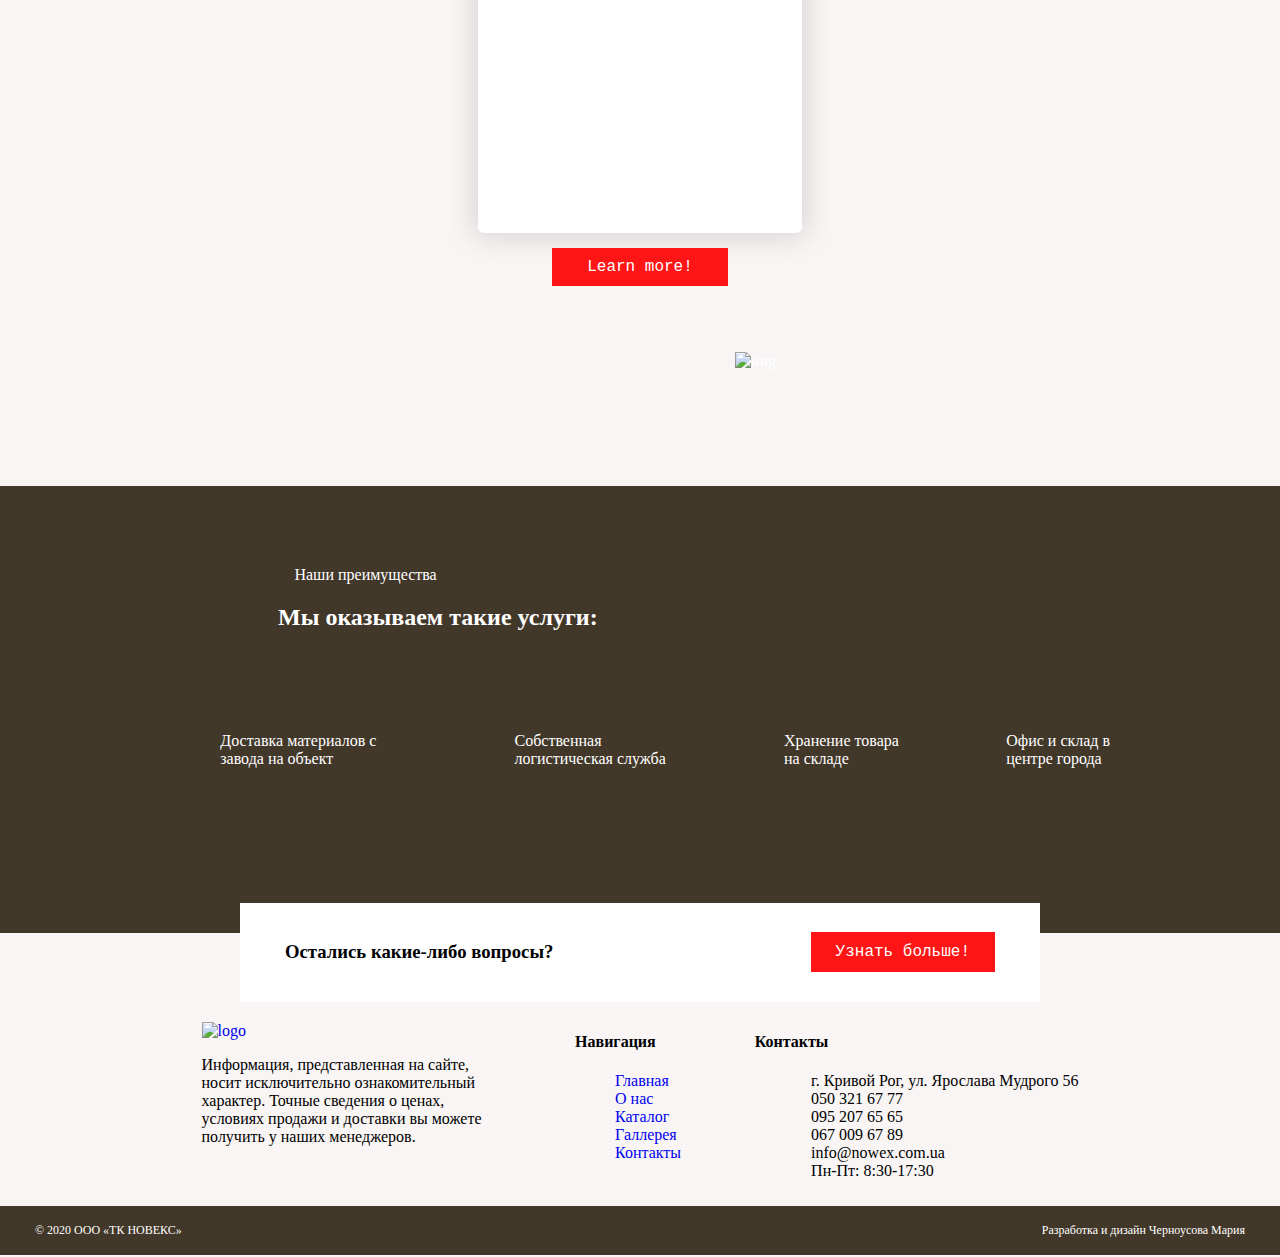
==== commit 856385a1: "Changed text in advantages section" ====
--- a/index.html
+++ b/index.html
@@ -213,7 +213,7 @@
                 <li class="menu-item">
                     <a href="catalog.html">Каталог</a>
                     <ol class="sub-menu">
-                        <li class="menu-item"><a href="#0">Клинкерный кирпич</a></li>
+                        <li class="menu-item"><a href="klinkerniy_kirpich.html">Клинкерный кирпич</a></li>
                         <li class="menu-item"><a href="#0">Лицевой кирпич</a></li>
                         <li class="menu-item"><a href="#0">Клинкерная брусчатка</a></li>
                         <li class="menu-item"><a href="#0">Кирпич керамический</a></li>
@@ -317,10 +317,14 @@
             <h2>Широкий асортимент продукции</h2>
         <div class="cards-list">
             <div class="card 1">
-                <div class="card_image"> <img src="./images/goods_bruschatka.png" /></div>
+                <a href="klinkerniy_kirpich.html">
+                <div class="card_image"> 
+                    <img src="./images/goods_bruschatka.png" />
+                </div>
                 <div class="card_title">
                      <p>Card Title</p>
                 </div>
+                </a>
             </div>
             
             <div class="card 2">
@@ -387,7 +391,7 @@
                     <i class="fa fa-tag"></i>
                     <span>Наши преимущества</span>
                 </div>
-                <h2>Воспользовавшись услугами нашей компании, вы получите ряд преимуществ</h2>
+                <h2>Мы оказываем такие услуги:</h2>
             </div>
             <img src="./images/gallery/DomFlash.jpg" alt="img" class="advantages-title-img">
         </div>
@@ -397,7 +401,7 @@
                     <i class="fa fa-truck fa-5x"></i>
                 </div>
                 <div class="advantages-text">
-                    <p>Some text</p>
+                    <p>Доставка материалов с завода на объект</p>
                 </div>
             </div>
             <div class="advantages-card">
@@ -405,7 +409,7 @@
                     <i class="fa fa-headphones fa-5x"></i>
                 </div>
                 <div class="advantages-text">
-                    <p>Some text</p>
+                    <p>Собственная логистическая служба</p>
                 </div>
             </div>
             <div class="advantages-card">
@@ -413,7 +417,7 @@
                     <i class="fa fa-archive fa-5x"></i>
                 </div>
                 <div class="advantages-text">
-                    <p>Some text</p>
+                    <p>Хранение товара на складе</p>
                 </div>
             </div>
             <div class="advantages-card">
@@ -421,15 +425,15 @@
                     <i class="fa fa-map-o fa-5x"></i>
                 </div>
                 <div class="advantages-text">
-                    <p>Some text</p>
+                    <p>Офис и склад в центре города</p>
                 </div>
             </div>
         </div>
     </section>
     <section class="box">
         <div class="box-block">
-            <h3>Хотите узнать больше о нашей продукции?</h3>
-            <button>Learn more!</button>
+            <h3>Остались какие-либо вопросы?</h3>
+            <button>Узнать больше!</button>
         </div>
     </section>
     <footer>
